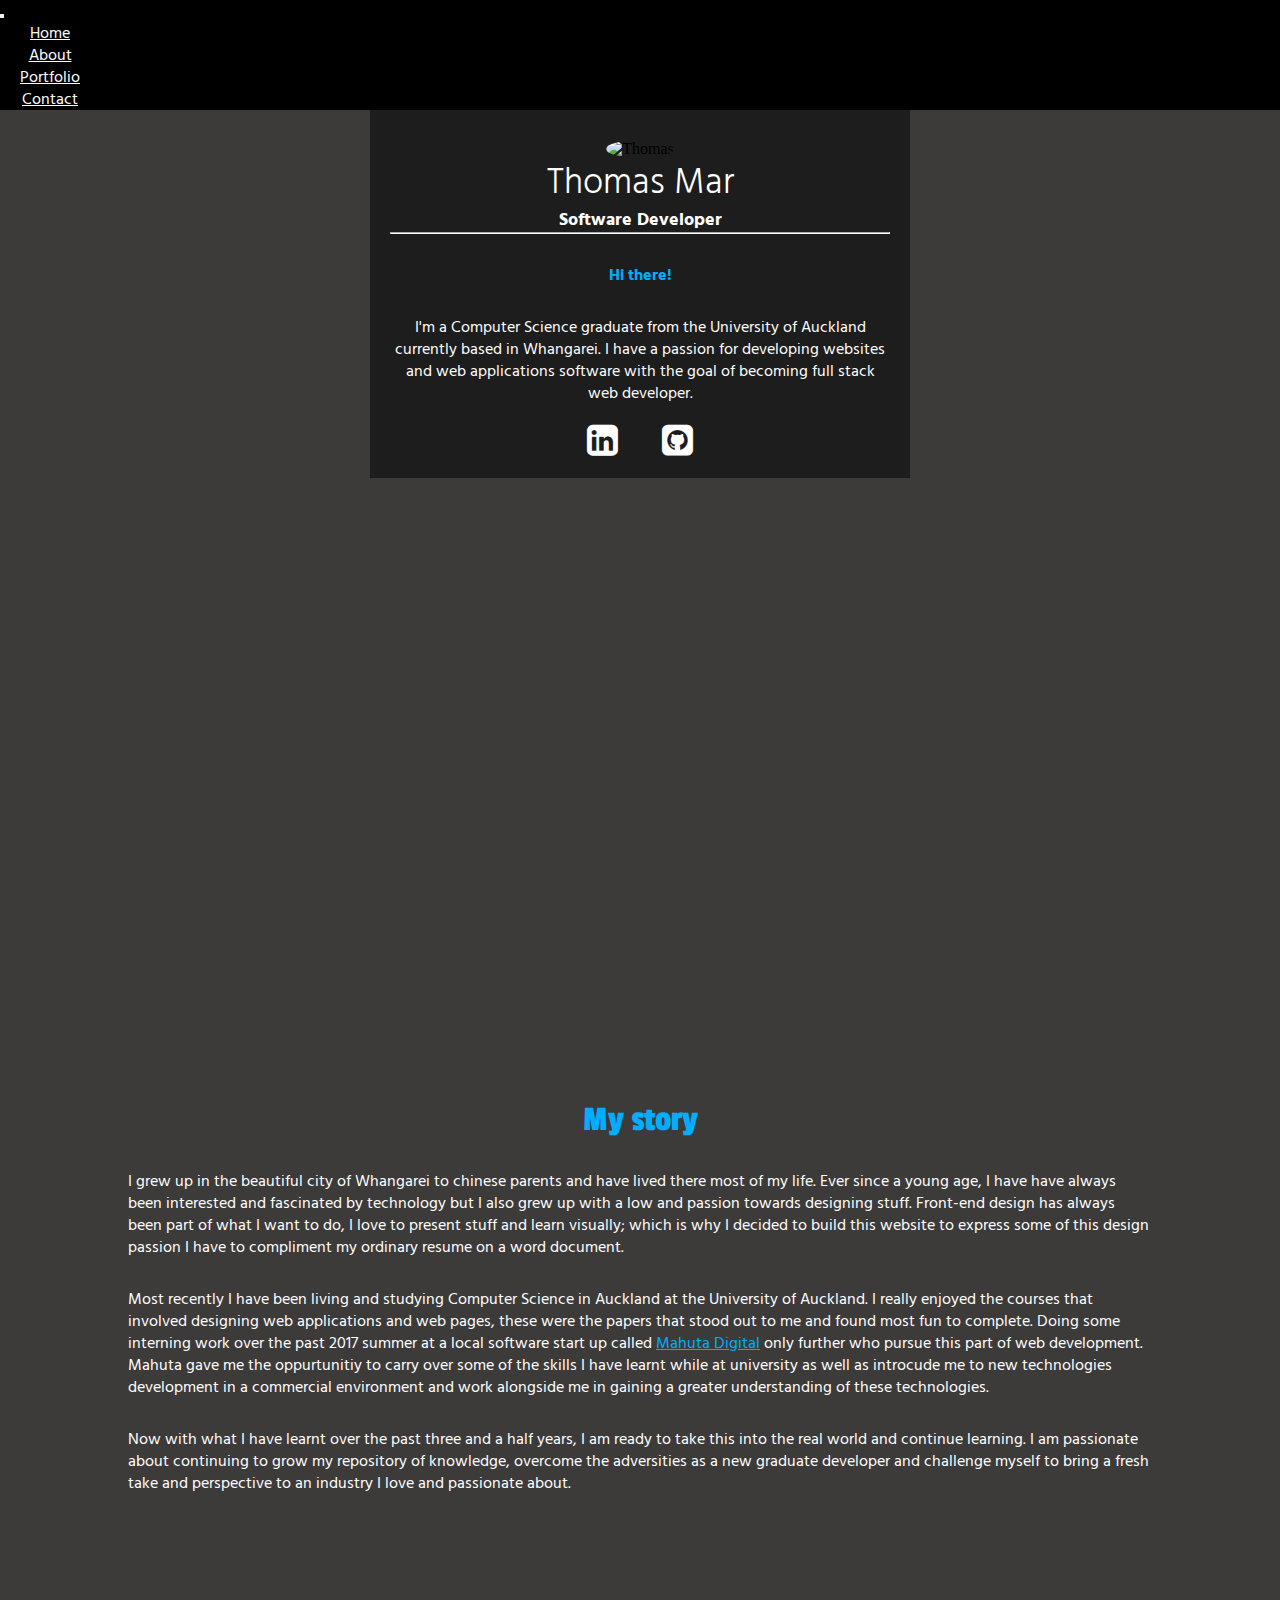
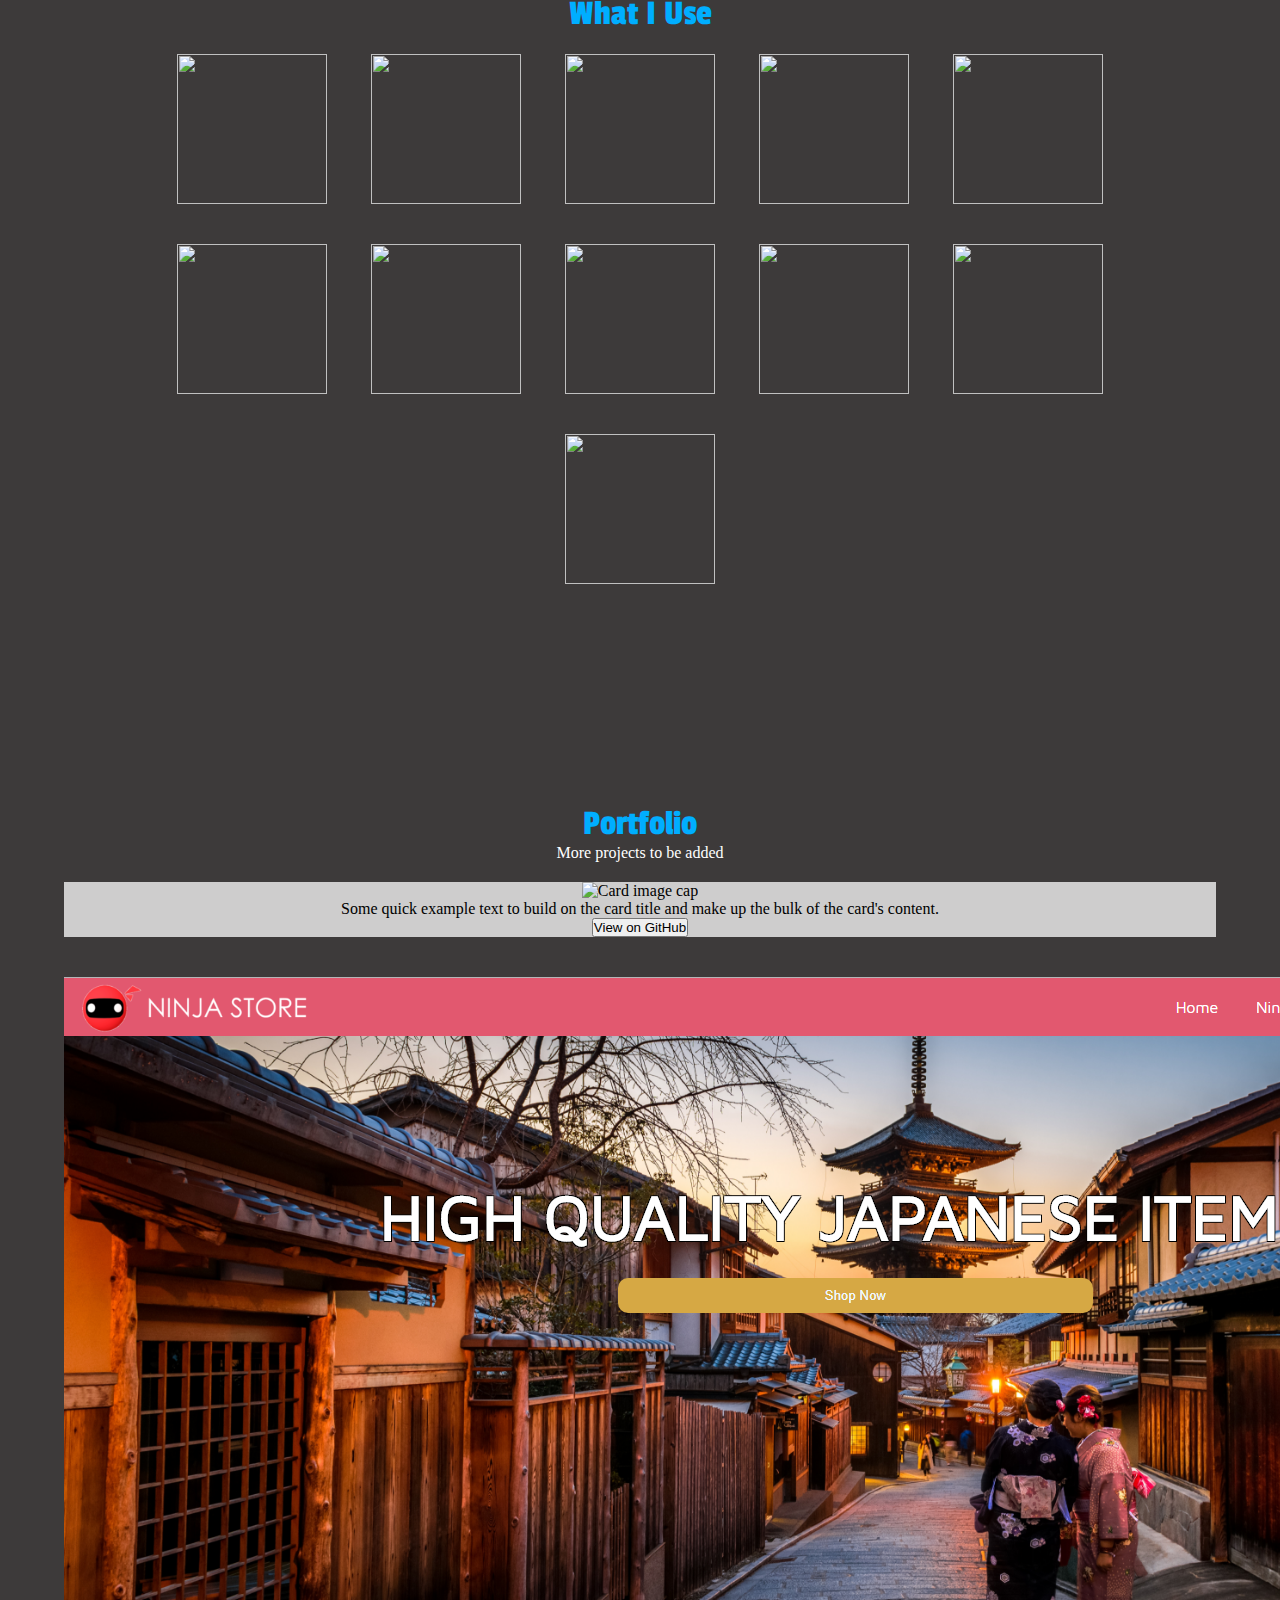
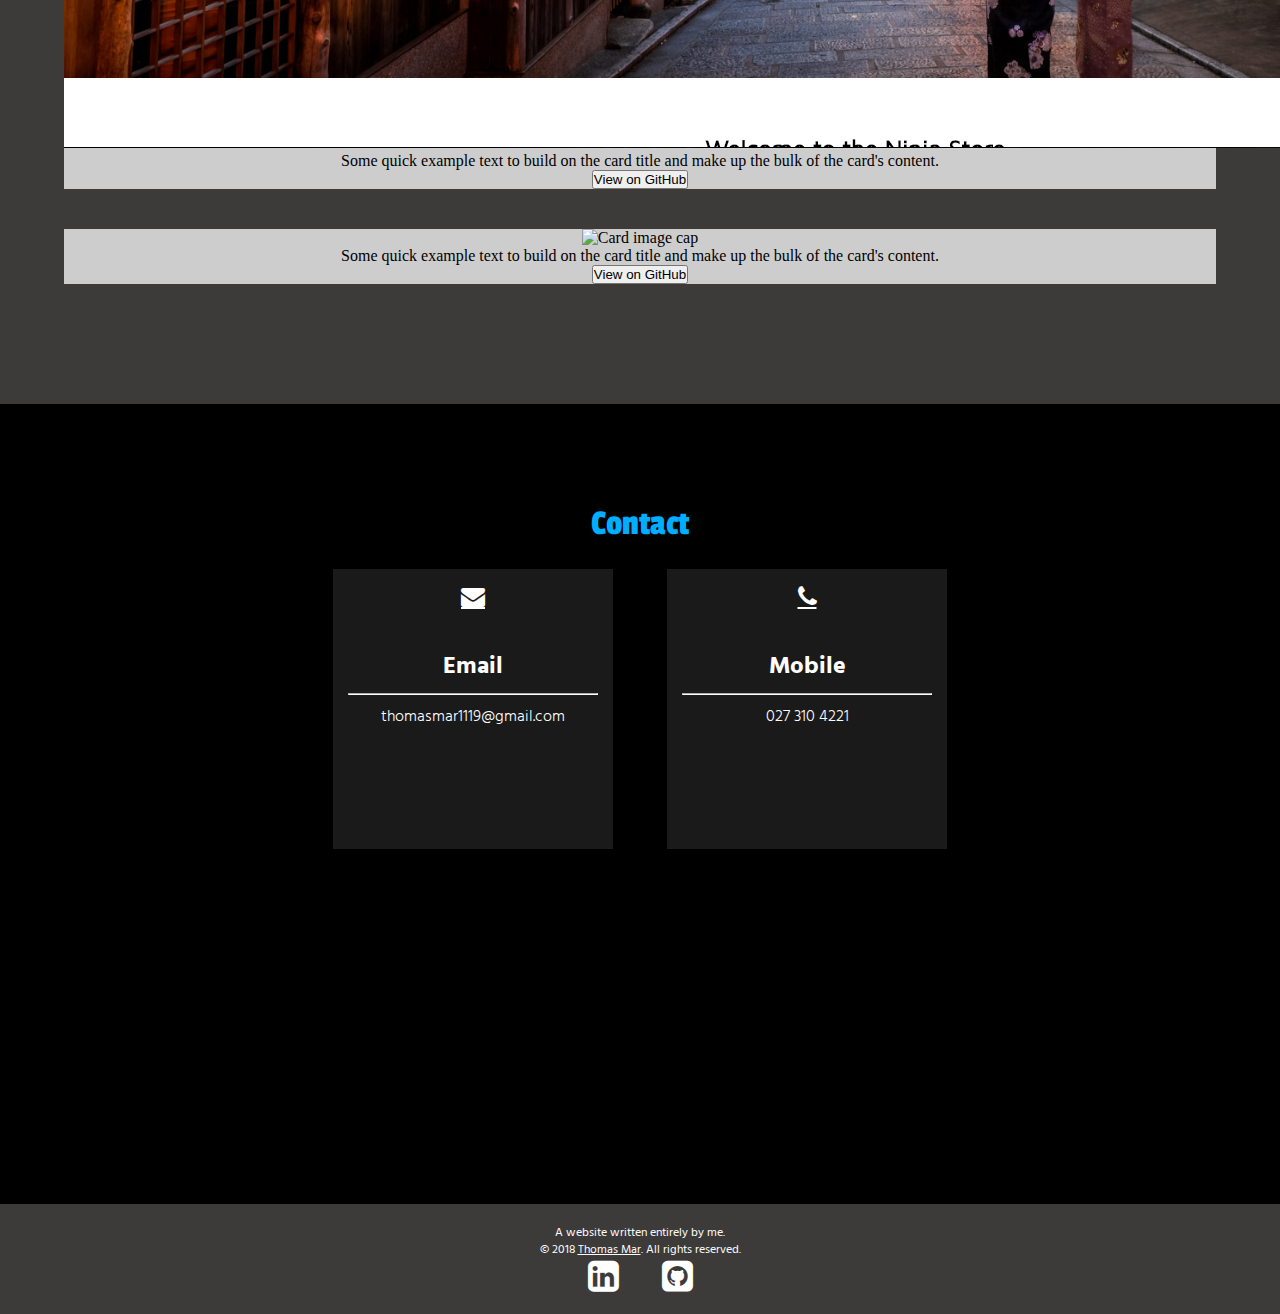
==== index.html @ 891dc51e "Update index.html" ====
<!DOCTYPE html>
<html lang="en">

<head>
    <meta charset="UTF-8">
    <meta name="viewport" content="width=device-width, initial-scale=1">
    <title>Thomas Mar</title>
    <link rel="stylesheet" href="https://stackpath.bootstrapcdn.com/bootstrap/4.1.0/css/bootstrap.min.css" integrity="sha384-9gVQ4dYFwwWSjIDZnLEWnxCjeSWFphJiwGPXr1jddIhOegiu1FwO5qRGvFXOdJZ4"
        crossorigin="anonymous">
    <script src="https://code.jquery.com/jquery-3.3.1.slim.min.js" integrity="sha384-q8i/X+965DzO0rT7abK41JStQIAqVgRVzpbzo5smXKp4YfRvH+8abtTE1Pi6jizo"
        crossorigin="anonymous"></script>
    <script src="https://cdnjs.cloudflare.com/ajax/libs/popper.js/1.14.0/umd/popper.min.js" integrity="sha384-cs/chFZiN24E4KMATLdqdvsezGxaGsi4hLGOzlXwp5UZB1LY//20VyM2taTB4QvJ"
        crossorigin="anonymous"></script>
    <script src="https://stackpath.bootstrapcdn.com/bootstrap/4.1.0/js/bootstrap.min.js" integrity="sha384-uefMccjFJAIv6A+rW+L4AHf99KvxDjWSu1z9VI8SKNVmz4sk7buKt/6v9KI65qnm"
        crossorigin="anonymous"></script>
    <link rel="stylesheet" type="text/css" href="css/master.css">

    <link href='https://fonts.googleapis.com/css?family=Hind Madurai' rel='stylesheet'>
    <link href='https://fonts.googleapis.com/css?family=Passion One' rel='stylesheet'>
    <link rel="stylesheet" href="https://cdnjs.cloudflare.com/ajax/libs/font-awesome/4.7.0/css/font-awesome.min.css">
    <script language="JavaScript" type="text/javascript" src="scripts/scripts.js"></script>
    <script src="https://ajax.googleapis.com/ajax/libs/jquery/3.3.1/jquery.min.js"></script>


</head>

<body>

    <nav class="navbar navbar-expand-md navbar-dark">
        <!-- Brand -->

        <!-- Toggler/collapsibe Button -->
        <button class="navbar-toggler" type="button" data-toggle="collapse" data-target="#collapsibleNavbar">
            <span class="navbar-toggler-icon"></span>
        </button>
        <!-- Navbar links -->
        <div class="collapse navbar-collapse" id="collapsibleNavbar">
            <ul class="navbar-nav mx-auto">
                <li class="nav-item">
                    <a onclick="scroll_to('intro')" class="nav-link" href="#">Home</a>
                </li>
                <li class="nav-item">
                    <a onclick="scroll_to('about')" class="nav-link" href="#">About</a>
                </li>
                <li class="nav-item">
                    <a onclick="scroll_to('portfolio')" class="nav-link" href="#">Portfolio</a>
                </li>
                <li class="nav-item">
                    <a onclick="scroll_to('contact')" class="nav-link" href="#">Contact</a>
                </li>
            </ul>
        </div>
    </nav>


    <main>


        <div class="section" id="intro">
            <div class="intro">
                <div class="card">
                    <img src="images/me.jpg" alt="Thomas">

                    <div class="card-body">
                        <h1>Thomas Mar</h1>
                        <h5>Software Developer</h5>
                        <hr>
                        <p style="color: rgb(0, 174, 255);"><b>Hi there!</b></p>
                        <p>
                            I'm a Computer Science graduate from the University of Auckland currently based in Whangarei. I have a passion for developing
                            websites and web applications software with the goal of becoming full stack web developer.
                        </p>
                        <br>
                        <a href="https://www.linkedin.com/in/thomas-mar1/" target="_blank" class="fa fa-linkedin-square" style="font-size:36px"></a>
                        <a href="https://github.com/ThomasMar1/" target="_blank" class="fa fa-github-square" style="font-size:36px"></a>

                    </div>
                </div>
            </div>
        </div>
        </div>


        <div class="section" id="about">
            <section>
                    <h2>My story</h2>
                    <div class="about">
                        <p>I grew up in the beautiful city of Whangarei to chinese parents and have lived there most of my life. Ever
                            since a young age, I have have always been interested and fascinated by technology but I also grew up
                            with a low and passion towards designing stuff. Front-end design has always been part of what I want
                            to do, I love to present stuff and learn visually; which is why I decided to build this website to express
                            some of this design passion I have to compliment my ordinary resume on a word document.
                        </p>
                        <p>
                            Most recently I have been living and studying Computer Science in Auckland at the University of Auckland. I really enjoyed
                            the courses that involved designing web applications and web pages, these were the papers that stood
                            out to me and found most fun to complete. Doing some interning work over the past 2017 summer at a local
                            software start up called
                            <a href="https://mahuta.io">Mahuta Digital</a>
                            only further who pursue this part of web development. Mahuta gave me the oppurtunitiy to carry over some of the skills I
                            have learnt while at university as well as introcude me to new technologies development in a commercial
                            environment and work alongside me in gaining a greater understanding of these technologies.
                        </p>
                        <p>
                            Now with what I have learnt over the past three and a half years, I am ready to take this into the real world and continue
                            learning. I am passionate about continuing to grow my repository of knowledge, overcome the adversities
                            as a new graduate developer and challenge myself to bring a fresh take and perspective to an industry
                            I love and passionate about.
        
                    </div>
            </section>
            <section id="whatIUse">
                    <h2>What I Use</h2>
                    <div class="about">
                        <img src="images/dotnet-logo.png">
                        <img src="images/sql-server.png">
                        <img src="images/angular.png">
                        <img src="images/html.png">
                        <img src="images/css.png">
                        <img src="images/js.png">
                        <img src="images/bootstrap.png">
                        <img src="images/java.png">
                        <img src="images/python.png">
                        <img src="images/vs.png">
                        <img src="images/my-sql.png">
        
                    </div>
        
                </div>
            </section>
            


        <div class="section" id="portfolio">
            <h2>Portfolio</h2>
            <div class="portfolio">
                <p style="color:white;">More projects to be added</p>
                <div class="card">
                    <img class="card-img-top" src="images/concept/concept-1.png" alt="Card image cap">
                    <div class="card-body">
                        <p class="card-text">Some quick example text to build on the card title and make up the bulk of the card's content.</p>
                        <button class="btn btn-primary">View on GitHub</button>

                    </div>
                </div>

                <div class="card">
                    <img class="card-img-top" src="images/concept/concept-2.png" alt="Card image cap">
                    <div class="card-body">
                        <p class="card-text">Some quick example text to build on the card title and make up the bulk of the card's content.</p>
                        <button class="btn btn-primary">View on GitHub</button>

                    </div>
                </div>
                <div class="card">
                    <img class="card-img-top" src="images/concept/concept-3.png" alt="Card image cap">
                    <div class="card-body">
                        <p class="card-text">Some quick example text to build on the card title and make up the bulk of the card's content.</p>
                        <button class="btn btn-primary">View on GitHub</button>
                    </div>
                </div>


            </div>
        </div>


        <div class="section" id="contact">
            <h2>Contact</h2>
            <div class="container">
                <div class="detail" onclick="sendEmail();">
                    <a href="#" class="fa fa-envelope" style="font-size:24px;"></a>
                    <h5>Email</h5>
                    <hr>
                    <p>thomasmar1119@gmail.com</p>
                </div>

                <div class="detail">
                    <a href="#" class="fa fa-phone" style="font-size:24px;"></a>
                    <h5>Mobile</h5>
                    <hr>
                    <p>027 310 4221</p>
                </div>
            </div>

        </div>
    </main>

    <footer class="footer">
        <p>A website written entirely by me. <br> &copy; 2018
            <u style="cursor: pointer;" onclick="scroll_to('intro')">Thomas Mar</u>. All rights reserved.</p>
            <a href="https://www.linkedin.com/in/thomas-mar1/" target="_blank" class="fa fa-linkedin-square" style="font-size:36px"></a>
            <a href="https://github.com/ThomasMar1/" target="_blank" class="fa fa-github-square" style="font-size:36px"></a>

    </footer>

</body>
---- css/master.css ----
* {
	margin: 0;
	padding: 0;
}

body{
    background: rgb(61, 58, 58);
}

/*NavBar*/
.navbar{
    font-family: 'Hind Madurai';
    position: fixed;
    width: 100%;
    z-index: 9999;
    background: black;
    
}

.navbar-nav > .nav-item > .nav-link{
    color: white;
    transition:.5s;

}

.navbar-nav > .nav-item > .nav-link:hover{
    color: rgb(0, 174, 255);
    transition:.5s;

}

.navbar-nav > li{
    width: 100px;
    text-align: center;
}



/*Sections*/

.section{
    width: 100%;
    padding-top: 100px;
    padding-bottom: 100px;
    
}

.section h2{
    text-align: center;
    font-family: 'Passion One';
    font-size: 36px;
    color: rgb(0, 174, 255);;
    font-weight: 100;
}



/*Intro Div*/

.intro .card{
    max-width: 500px;
    margin: 0 auto;
    text-align: center;
    background: rgba(0, 0, 0, 0.5);
    border: none;
    animation: fadein 1s;
    padding: 40px 20px 20px;

}
.intro .card img{
    width: 150px;
    height: 150px;
    border-radius: 50%;
    margin: 0 auto;
}

.intro .card-body{
    color: white;
}

.intro .card-body h1{
    font-family: 'Hind Madurai';
    font-size: 36px;
    color: white;
    font-weight: 100;
}

.intro .card-body h5{
    font-family: 'Hind Madurai';
    font-size: 18px;
    color: white;
}

hr{
    border-color: white;
}

.intro .card-body p{
    color: white;
    font-family: 'Hind Madurai';
    margin-top: 30px;
}


.intro .card-body .social{
    padding: 20px;
}

.about{
    width: 80%;
    text-align: center;
    margin: 0 auto;
}

.about p{
    color: white;
    font-family: 'Hind Madurai';
    margin-top: 30px;
    text-align: left;
}

.about img{
    height: 150px;
    width: 150px;
    padding: 20px;
}

.about a{
    color: rgb(0, 174, 255);

}

.portfolio{
    text-align:center;
}

.portfolio .card{
    width: 90%;
    display: inline-block;
    margin: 20px;
    background: rgb(255, 255, 255, 0.75);
}

.portfolio .card-image-top{
    height: 100%;

}

/*Font Awesome*/

.fa {
    padding-left: 20px;
    padding-right: 20px;
    color: white;
  }
  
  .fa:hover {
      opacity: 0.7;
      color: white;

  }


.container{
    text-align: center;
}

.detail{
    margin: 25px;
    padding: 15px;
    width: 250px;
    height: 250px;
    text-align: center;
    display: inline-block;
    color: white;
    font-weight: 100;
    background: rgb(255,255,255, 0.1);
}
.detail:hover{
    background: rgb(255, 255, 255, 0.3);
    cursor: pointer;
    transition:.5s;

}
.detail h5{

    font-family: 'Hind Madurai';
    font-size: 24px;
    margin-top: 40px;
    margin-bottom: 10px;
}

.detail p{
    font-family: 'Hind Madurai';
    font-size: 16px;
    margin-top: 10px;
    margin-bottom: 10px;
}




#intro{
    background-image: url("../images/background/whangarei-falls.jpg");
    background-repeat: no-repeat;
    background-position: center;
    background-size: cover;
    height: 800px;

}

#title{
    font-family: 'Antic';
    font-size: 36px;
}



#contact{
    background-image: url("../images/background/phone.jpg");
    background-repeat: no-repeat;
    background-position: center;
    background-size: cover;
    min-height: 600px;
    background-color: black;
}

.footer{
    color: white;
    font-family: "Hind Madurai";
    text-align: center;
    margin: 20px;
    font-size: 12px;
    padding-bottom: 0px;
}


#whatIUse{
    margin-top: 100px;
}


@keyframes fadein {
    from {
        opacity:0;
    }
    to {
        opacity:1;
    }
}
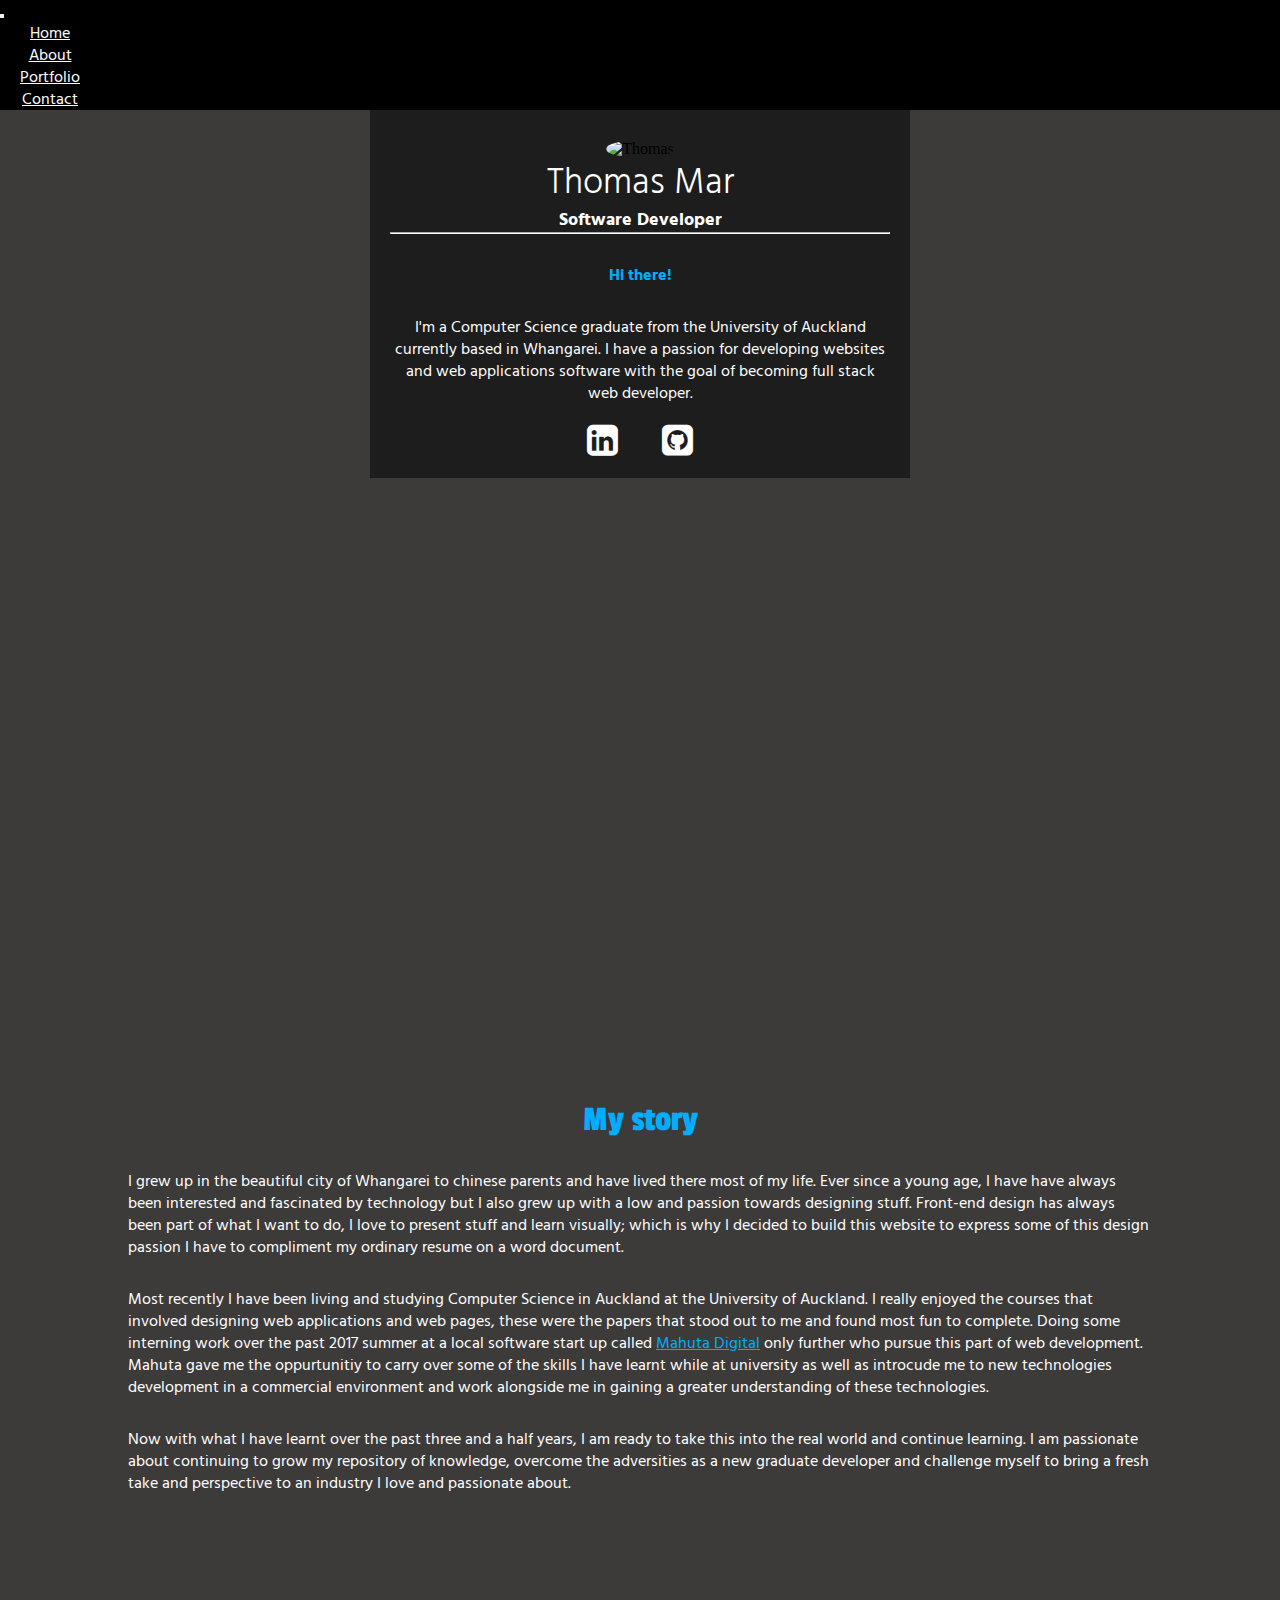
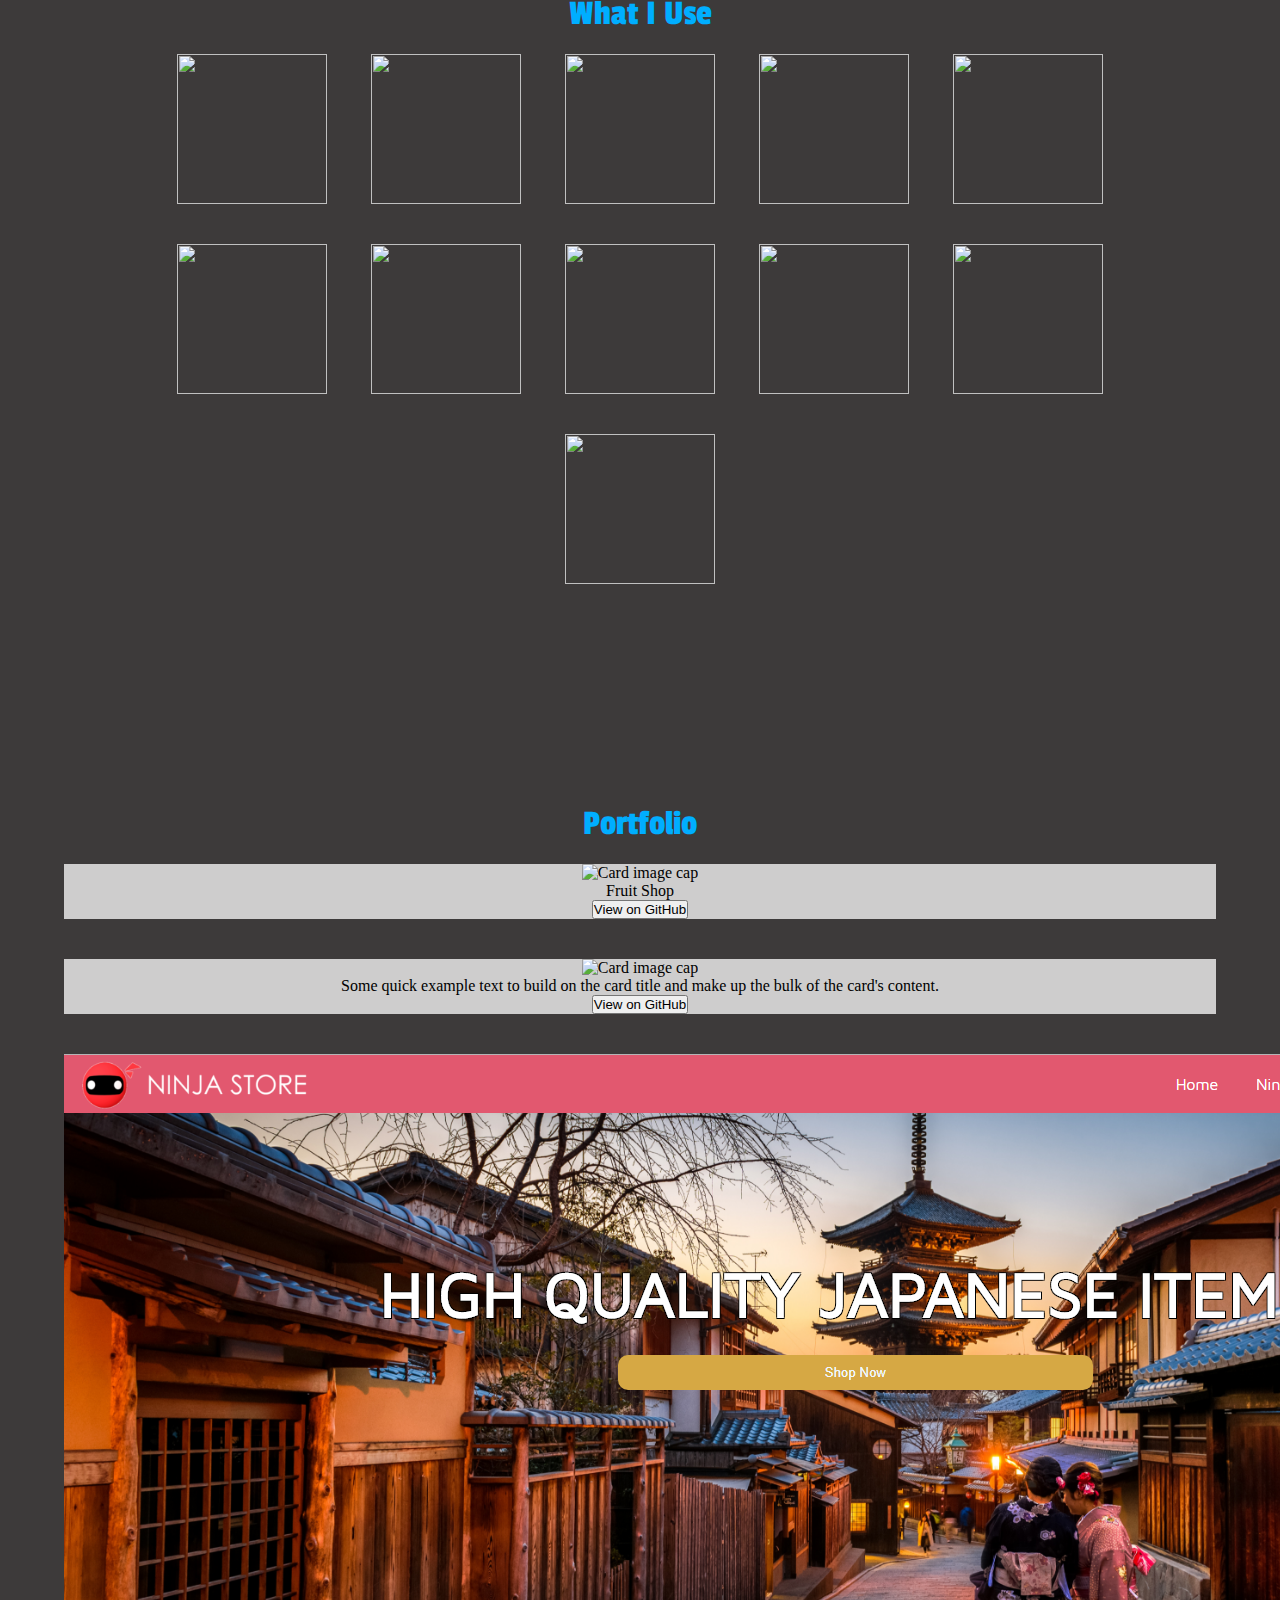
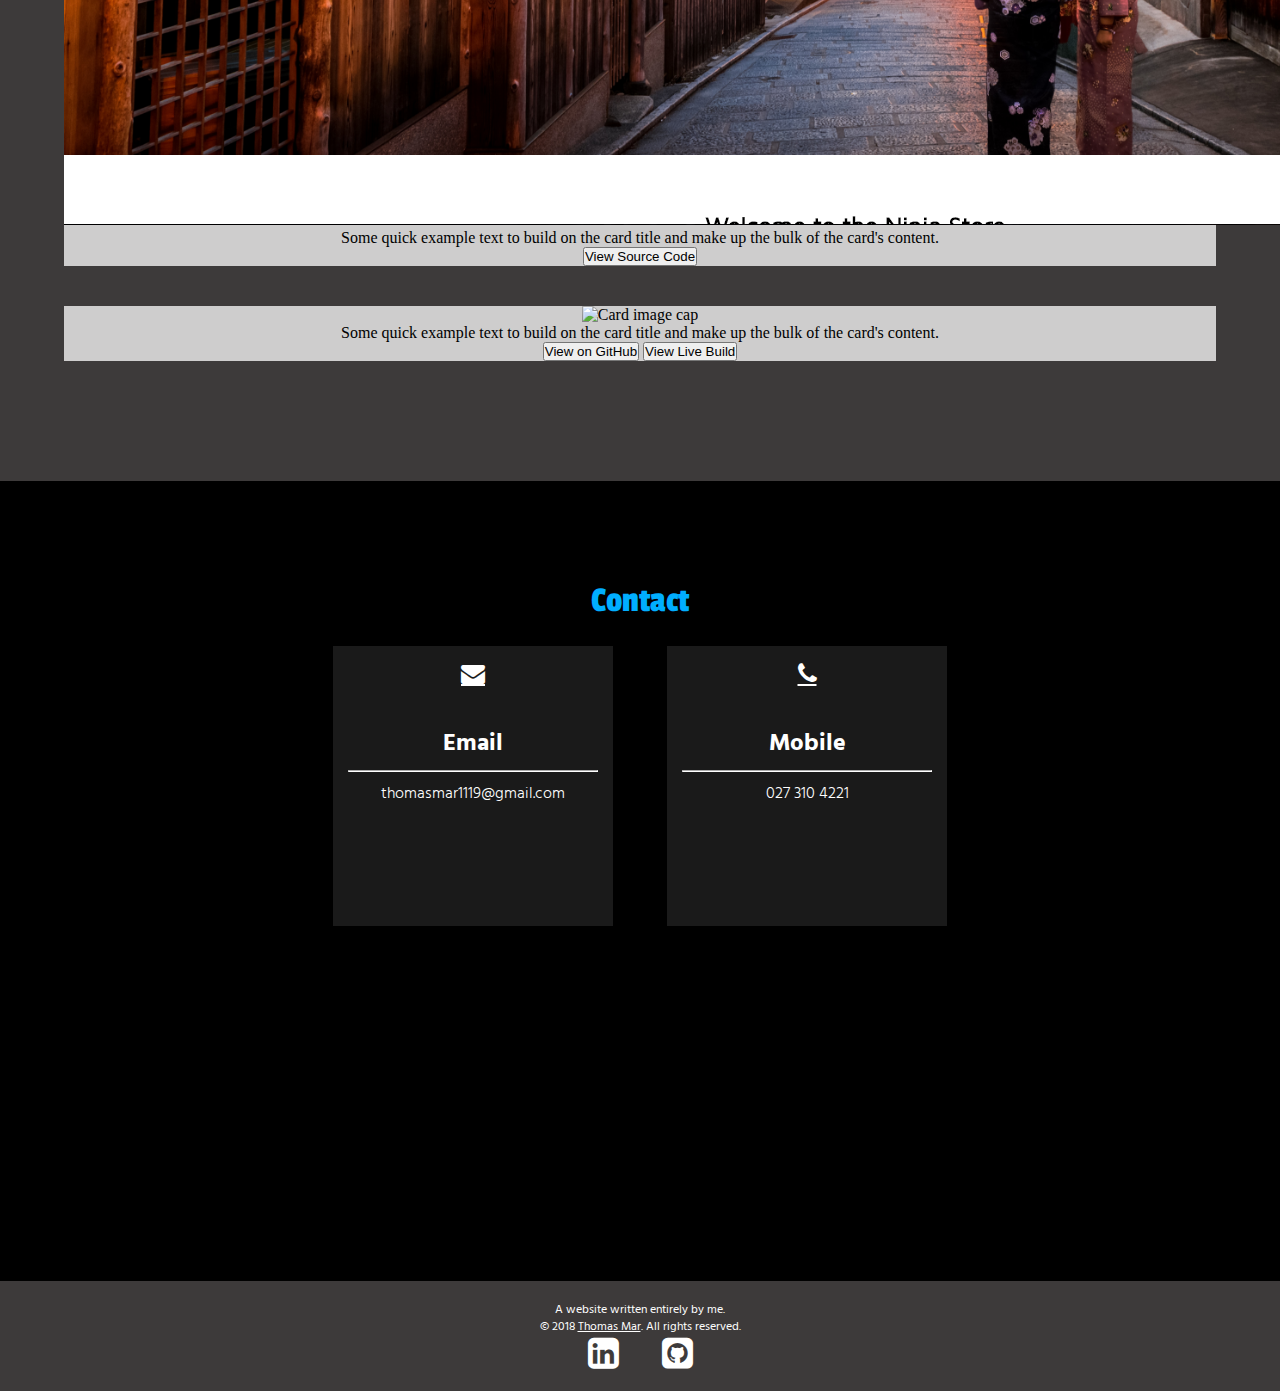
==== commit ceeb8bde: "Add files via upload" ====
--- a/index.html
+++ b/index.html
@@ -4,6 +4,7 @@
 <head>
     <meta charset="UTF-8">
     <meta name="viewport" content="width=device-width, initial-scale=1">
+
     <title>Thomas Mar</title>
     <link rel="stylesheet" href="https://stackpath.bootstrapcdn.com/bootstrap/4.1.0/css/bootstrap.min.css" integrity="sha384-9gVQ4dYFwwWSjIDZnLEWnxCjeSWFphJiwGPXr1jddIhOegiu1FwO5qRGvFXOdJZ4"
         crossorigin="anonymous">
@@ -65,7 +66,9 @@
                         <h1>Thomas Mar</h1>
                         <h5>Software Developer</h5>
                         <hr>
-                        <p style="color: rgb(0, 174, 255);"><b>Hi there!</b></p>
+                        <p style="color: rgb(0, 174, 255);">
+                            <b>Hi there!</b>
+                        </p>
                         <p>
                             I'm a Computer Science graduate from the University of Auckland currently based in Whangarei. I have a passion for developing
                             websites and web applications software with the goal of becoming full stack web developer.
@@ -83,58 +86,74 @@
 
         <div class="section" id="about">
             <section>
-                    <h2>My story</h2>
-                    <div class="about">
-                        <p>I grew up in the beautiful city of Whangarei to chinese parents and have lived there most of my life. Ever
-                            since a young age, I have have always been interested and fascinated by technology but I also grew up
-                            with a low and passion towards designing stuff. Front-end design has always been part of what I want
-                            to do, I love to present stuff and learn visually; which is why I decided to build this website to express
-                            some of this design passion I have to compliment my ordinary resume on a word document.
-                        </p>
-                        <p>
-                            Most recently I have been living and studying Computer Science in Auckland at the University of Auckland. I really enjoyed
-                            the courses that involved designing web applications and web pages, these were the papers that stood
-                            out to me and found most fun to complete. Doing some interning work over the past 2017 summer at a local
-                            software start up called
-                            <a href="https://mahuta.io">Mahuta Digital</a>
-                            only further who pursue this part of web development. Mahuta gave me the oppurtunitiy to carry over some of the skills I
-                            have learnt while at university as well as introcude me to new technologies development in a commercial
-                            environment and work alongside me in gaining a greater understanding of these technologies.
-                        </p>
-                        <p>
-                            Now with what I have learnt over the past three and a half years, I am ready to take this into the real world and continue
-                            learning. I am passionate about continuing to grow my repository of knowledge, overcome the adversities
-                            as a new graduate developer and challenge myself to bring a fresh take and perspective to an industry
-                            I love and passionate about.
-        
-                    </div>
+                <h2>My story</h2>
+                <div class="about">
+                    <p>I grew up in the beautiful city of Whangarei to chinese parents and have lived there most of my life.
+                        Ever since a young age, I have have always been interested and fascinated by technology but I also
+                        grew up with a low and passion towards designing stuff. Front-end design has always been part of
+                        what I want to do, I love to present stuff and learn visually; which is why I decided to build this
+                        website to express some of this design passion I have to compliment my ordinary resume on a word
+                        document.
+                    </p>
+                    <p>
+                        Most recently I have been living and studying Computer Science in Auckland at the University of Auckland. I really enjoyed
+                        the courses that involved designing web applications and web pages, these were the papers that stood
+                        out to me and found most fun to complete. Doing some interning work over the past 2017 summer at
+                        a local software start up called
+                        <a href="https://mahuta.io">Mahuta Digital</a>
+                        only further who pursue this part of web development. Mahuta gave me the oppurtunitiy to carry over some of the skills I
+                        have learnt while at university as well as introcude me to new technologies development in a commercial
+                        environment and work alongside me in gaining a greater understanding of these technologies.
+                    </p>
+                    <p>
+                        Now with what I have learnt over the past three and a half years, I am ready to take this into the real world and continue
+                        learning. I am passionate about continuing to grow my repository of knowledge, overcome the adversities
+                        as a new graduate developer and challenge myself to bring a fresh take and perspective to an industry
+                        I love and passionate about.
+
+                </div>
             </section>
             <section id="whatIUse">
-                    <h2>What I Use</h2>
-                    <div class="about">
-                        <img src="images/dotnet-logo.png">
-                        <img src="images/sql-server.png">
-                        <img src="images/angular.png">
-                        <img src="images/html.png">
-                        <img src="images/css.png">
-                        <img src="images/js.png">
-                        <img src="images/bootstrap.png">
-                        <img src="images/java.png">
-                        <img src="images/python.png">
-                        <img src="images/vs.png">
-                        <img src="images/my-sql.png">
-        
-                    </div>
-        
-                </div>
-            </section>
-            
+                <h2>What I Use</h2>
+                <div class="about">
+                    <img src="images/dotnet-logo.png">
+                    <img src="images/sql-server.png">
+                    <img src="images/angular.png">
+                    <img src="images/html.png">
+                    <img src="images/css.png">
+                    <img src="images/js.png">
+                    <img src="images/bootstrap.png">
+                    <img src="images/java.png">
+                    <img src="images/python.png">
+                    <img src="images/vs.png">
+                    <img src="images/my-sql.png">
+
+                </div>
+
+        </div>
+        </section>
+
 
 
         <div class="section" id="portfolio">
             <h2>Portfolio</h2>
             <div class="portfolio">
-                <p style="color:white;">More projects to be added</p>
+                <div class="card">
+                    <div class="slideshow">
+                        <div>
+                            <img class="card-img-top" src="images/concept/concept-4.png" alt="Card image cap">
+                        </div>
+                        <div>
+                            <img class="card-img-top" src="images/concept/concept-4-1.png" alt="Card image cap">
+                        </div>
+                    </div>
+
+                    <div class="card-body">
+                        <p class="card-text">Fruit Shop</p>
+                        <button class="btn btn-primary">View on GitHub</button>
+
+                    </div>
+                </div>
                 <div class="card">
                     <img class="card-img-top" src="images/concept/concept-1.png" alt="Card image cap">
                     <div class="card-body">
@@ -148,7 +167,7 @@
                     <img class="card-img-top" src="images/concept/concept-2.png" alt="Card image cap">
                     <div class="card-body">
                         <p class="card-text">Some quick example text to build on the card title and make up the bulk of the card's content.</p>
-                        <button class="btn btn-primary">View on GitHub</button>
+                        <button class="btn btn-primary">View Source Code</button>
 
                     </div>
                 </div>
@@ -156,12 +175,19 @@
                     <img class="card-img-top" src="images/concept/concept-3.png" alt="Card image cap">
                     <div class="card-body">
                         <p class="card-text">Some quick example text to build on the card title and make up the bulk of the card's content.</p>
-                        <button class="btn btn-primary">View on GitHub</button>
+                        <span>
+                            <button class="btn btn-primary">View on GitHub</button>
+                            <button class="btn btn-primary" onclick=" window.open('https://thomasmar1.github.io/LaBoutiqueCassee','_blank')">View Live Build</button>
+                        </span>
+
                     </div>
                 </div>
 
 
             </div>
+
+
+
         </div>
 
 
@@ -184,14 +210,32 @@
             </div>
 
         </div>
+
     </main>
 
     <footer class="footer">
-        <p>A website written entirely by me. <br> &copy; 2018
+        <p>A website written entirely by me.
+            <br> &copy; 2018
             <u style="cursor: pointer;" onclick="scroll_to('intro')">Thomas Mar</u>. All rights reserved.</p>
-            <a href="https://www.linkedin.com/in/thomas-mar1/" target="_blank" class="fa fa-linkedin-square" style="font-size:36px"></a>
-            <a href="https://github.com/ThomasMar1/" target="_blank" class="fa fa-github-square" style="font-size:36px"></a>
+        <a href="https://www.linkedin.com/in/thomas-mar1/" target="_blank" class="fa fa-linkedin-square" style="font-size:36px"></a>
+        <a href="https://github.com/ThomasMar1/" target="_blank" class="fa fa-github-square" style="font-size:36px"></a>
 
     </footer>
 
-</body>
+    <!-- JQuery Practice :) | So why not try it out. -->
+    <script>
+        $(document).ready(function () {
+            $(".slideshow > div:gt(0)").slideToggle();
+
+            setInterval(function () {
+                $('.slideshow > div:first')
+                    .slideToggle(1000)
+                    .next()
+                    .slideToggle(1000)
+                    .end()
+                    .appendTo('.slideshow');
+            }, 10000);
+        });
+    </script>
+
+</body>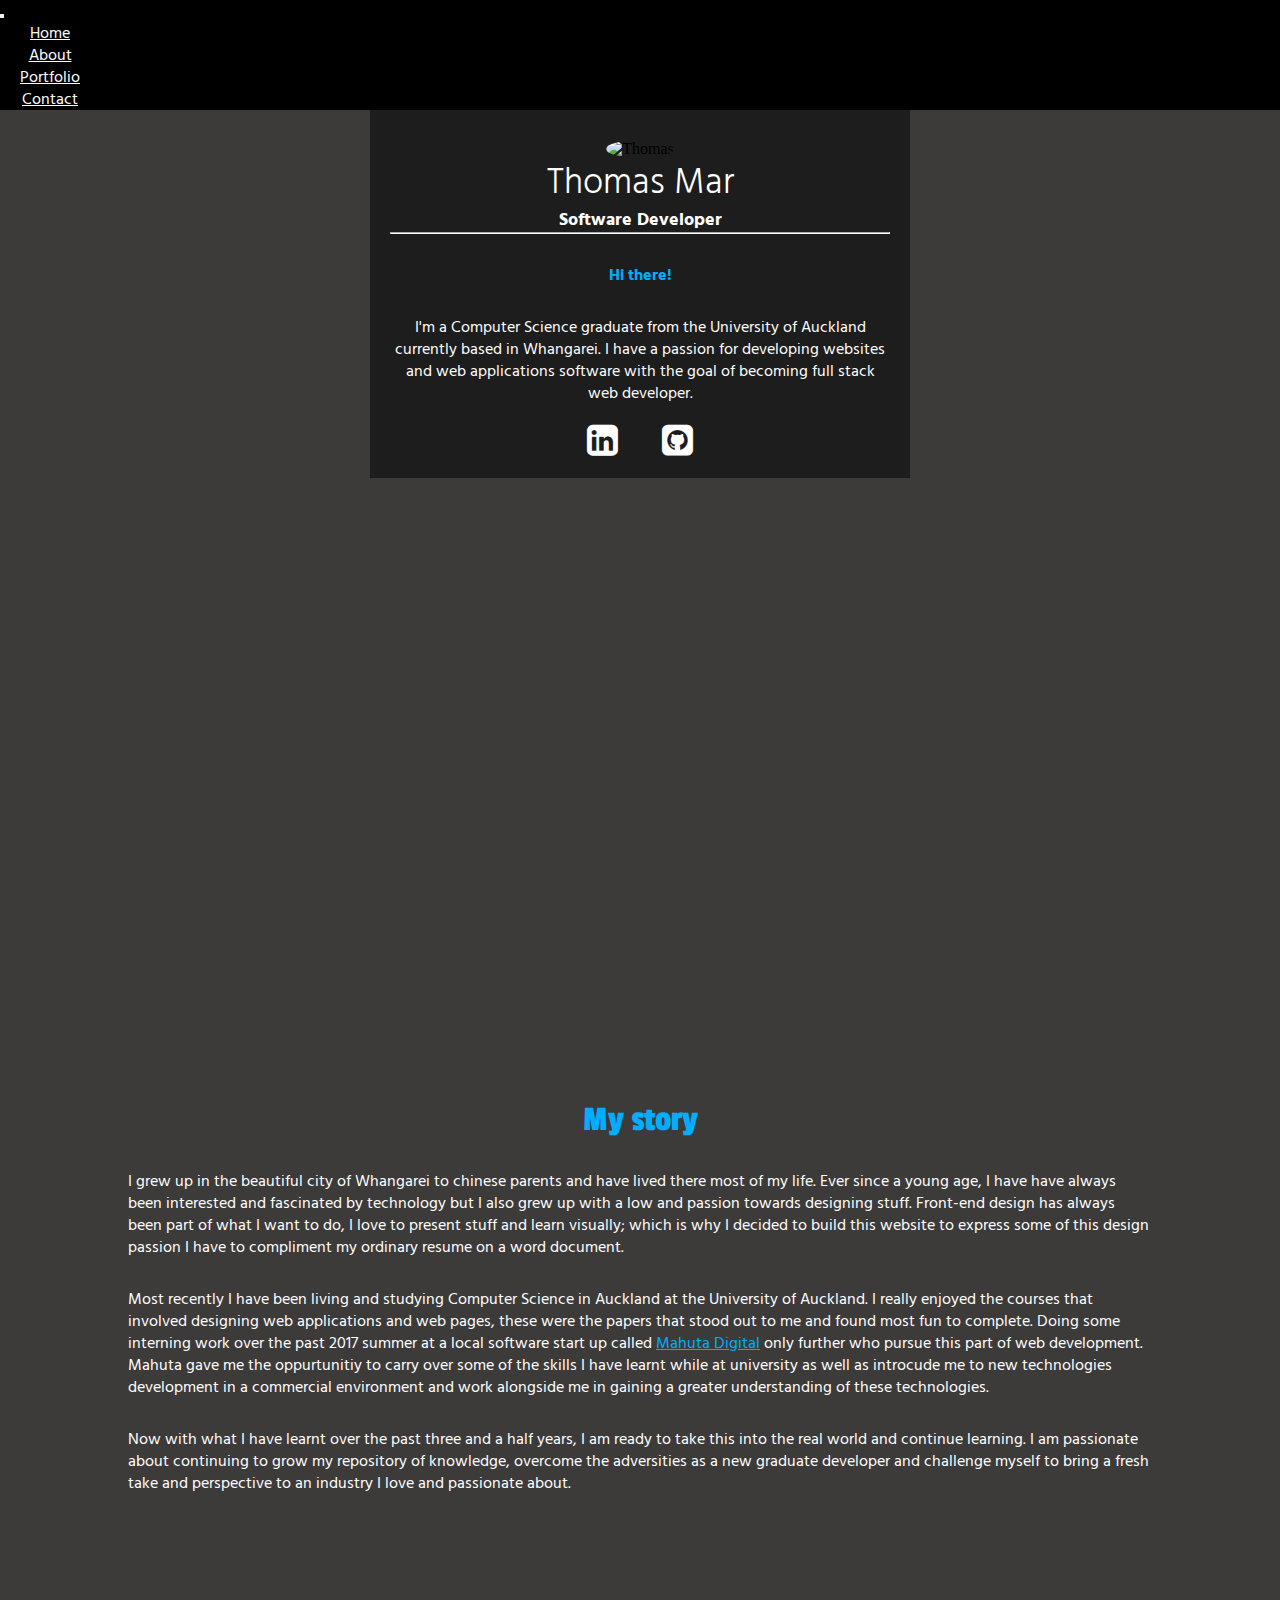
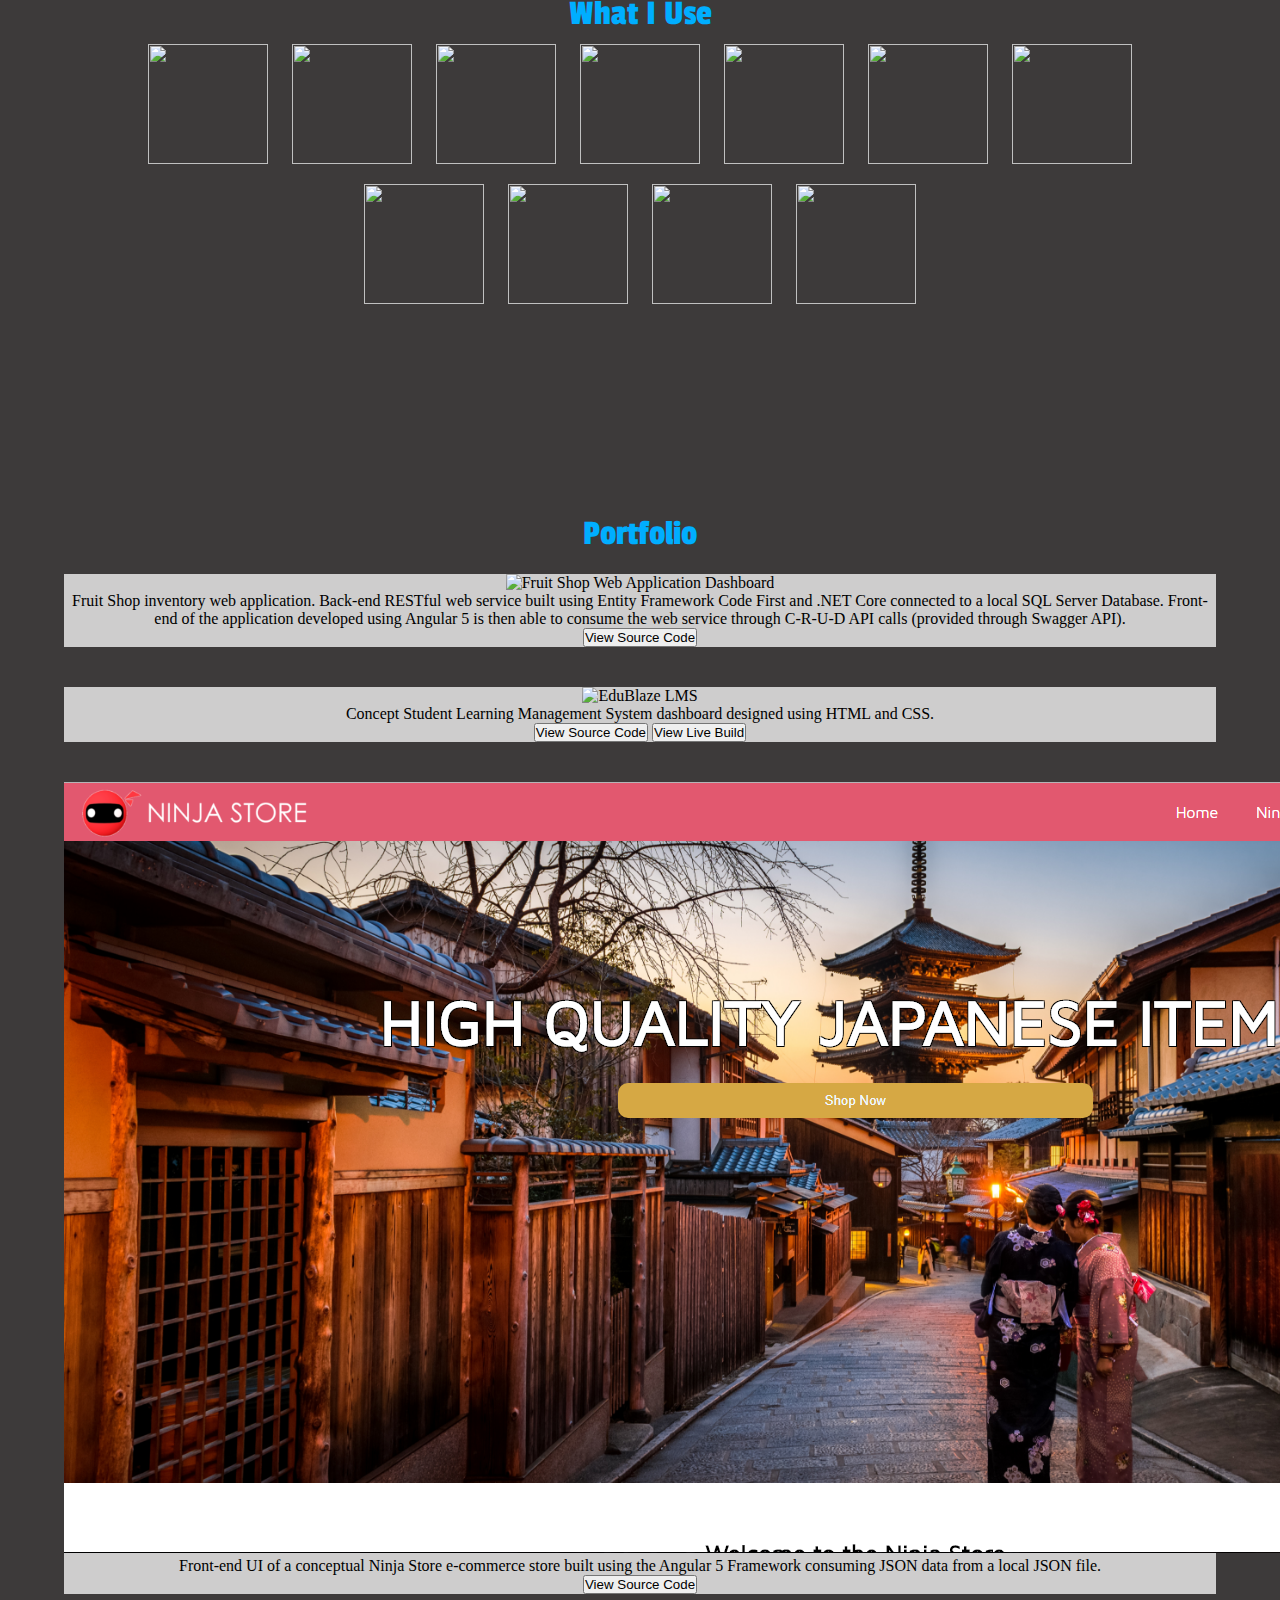
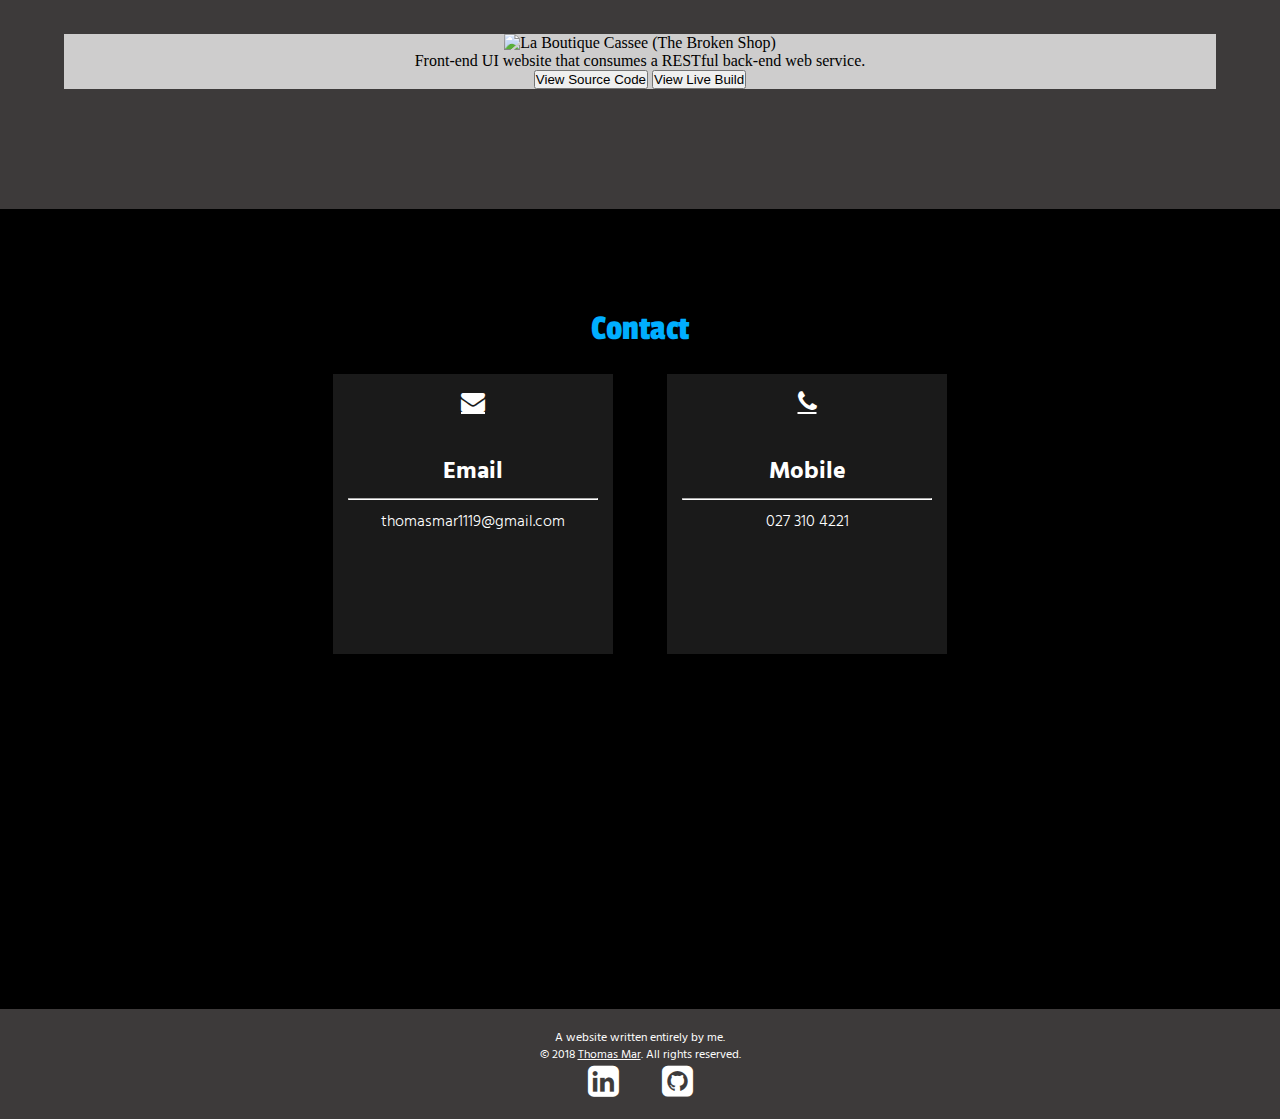
==== commit dfa2945d: "Update index.html" ====
--- a/index.html
+++ b/index.html
@@ -141,42 +141,46 @@
                 <div class="card">
                     <div class="slideshow">
                         <div>
-                            <img class="card-img-top" src="images/concept/concept-4.png" alt="Card image cap">
+                            <img class="card-img-top" src="images/concept/concept-4.png" alt="Fruit Shop Web Application Dashboard">
                         </div>
                         <div>
-                            <img class="card-img-top" src="images/concept/concept-4-1.png" alt="Card image cap">
+                            <img class="card-img-top" src="images/concept/concept-4-1.png" alt="Fruit Shop Web Application Login">
                         </div>
                     </div>
 
                     <div class="card-body">
-                        <p class="card-text">Fruit Shop</p>
-                        <button class="btn btn-primary">View on GitHub</button>
-
-                    </div>
-                </div>
-                <div class="card">
-                    <img class="card-img-top" src="images/concept/concept-1.png" alt="Card image cap">
-                    <div class="card-body">
-                        <p class="card-text">Some quick example text to build on the card title and make up the bulk of the card's content.</p>
-                        <button class="btn btn-primary">View on GitHub</button>
-
-                    </div>
-                </div>
-
-                <div class="card">
-                    <img class="card-img-top" src="images/concept/concept-2.png" alt="Card image cap">
-                    <div class="card-body">
-                        <p class="card-text">Some quick example text to build on the card title and make up the bulk of the card's content.</p>
-                        <button class="btn btn-primary">View Source Code</button>
-
-                    </div>
-                </div>
-                <div class="card">
-                    <img class="card-img-top" src="images/concept/concept-3.png" alt="Card image cap">
-                    <div class="card-body">
-                        <p class="card-text">Some quick example text to build on the card title and make up the bulk of the card's content.</p>
+                        <p class="card-text">Fruit Shop inventory web application. Back-end RESTful web service built using Entity Framework Code First and .NET Core connected to a local SQL Server Database. 
+                            Front-end of the application developed using Angular 5 is then able to consume the web service through C-R-U-D API calls (provided through Swagger API).</p>
+                            <button class="btn btn-primary" onclick=" window.open('https://github.com/ThomasMar1/fruitshop-updated','_blank')">View Source Code</button>
+
+                    </div>
+                </div>
+                <div class="card">
+                    <img class="card-img-top" src="images/concept/concept-1.png" alt="EduBlaze LMS">
+                    <div class="card-body">
+                        <p class="card-text">Concept Student Learning Management System dashboard designed using HTML and CSS.</p>
+                         <span>
+                            <button class="btn btn-primary" onclick=" window.open('https://github.com/ThomasMar1/Edublaze-LMS','_blank')">View Source Code</button>
+                            <button class="btn btn-primary" onclick=" window.open('https://thomasmar1.github.io/EduBlaze-LMS','_blank')">View Live Build</button>
+                        </span>
+
+                    </div>
+                </div>
+
+                <div class="card">
+                    <img class="card-img-top" src="images/concept/concept-2.png" alt="Ninja Store">
+                    <div class="card-body">
+                        <p class="card-text">Front-end UI of a conceptual Ninja Store e-commerce store built using the Angular 5 Framework consuming JSON data from a local JSON file.</p>
+                            <button class="btn btn-primary" onclick=" window.open('https://github.com/ThomasMar1/ninja-store','_blank')">View Source Code</button>
+
+                    </div>
+                </div>
+                <div class="card">
+                    <img class="card-img-top" src="images/concept/concept-3.png" alt="La Boutique Cassee (The Broken Shop)">
+                    <div class="card-body">
+                        <p class="card-text">Front-end UI website that consumes a RESTful back-end web service.</p>
                         <span>
-                            <button class="btn btn-primary">View on GitHub</button>
+                            <button class="btn btn-primary" onclick=" window.open('https://github.com/ThomasMar1/LaBoutiqueCassee','_blank')">View Source Code</button>
                             <button class="btn btn-primary" onclick=" window.open('https://thomasmar1.github.io/LaBoutiqueCassee','_blank')">View Live Build</button>
                         </span>
 
@@ -238,4 +242,4 @@
         });
     </script>
 
-</body>+</body>
--- a/css/master.css
+++ b/css/master.css
@@ -120,9 +120,9 @@
 }
 
 .about img{
-    height: 150px;
-    width: 150px;
-    padding: 20px;
+    height: 120px;
+    width: 120px;
+    padding: 10px;
 }
 
 .about a{
@@ -139,6 +139,10 @@
     display: inline-block;
     margin: 20px;
     background: rgb(255, 255, 255, 0.75);
+}
+
+.portfolio > card > div.slide{
+    position: absolute;
 }
 
 .portfolio .card-image-top{
@@ -250,4 +254,14 @@
 }
 
 
-
+.slideshow{
+    position:relative;
+    overflow: hidden;
+};
+.slideshow > div { 
+    position: absolute; 
+
+}
+
+
+
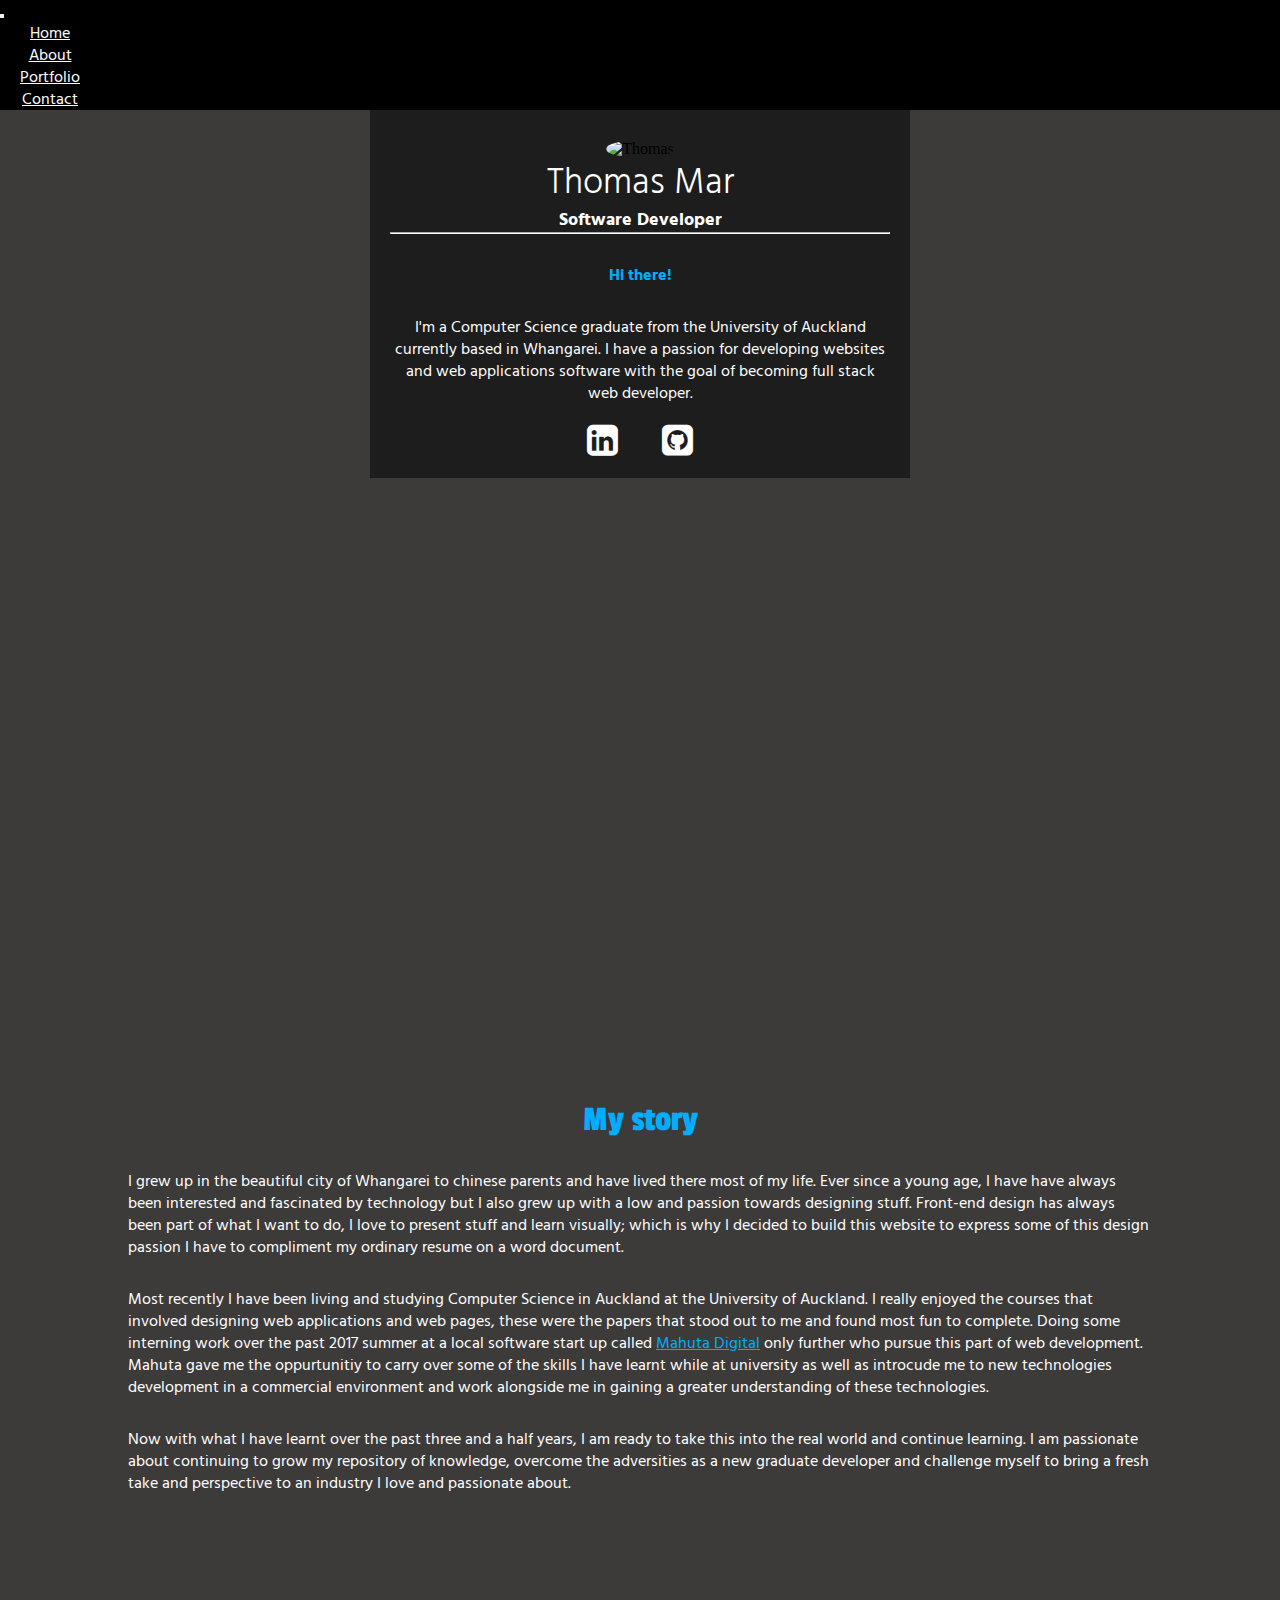
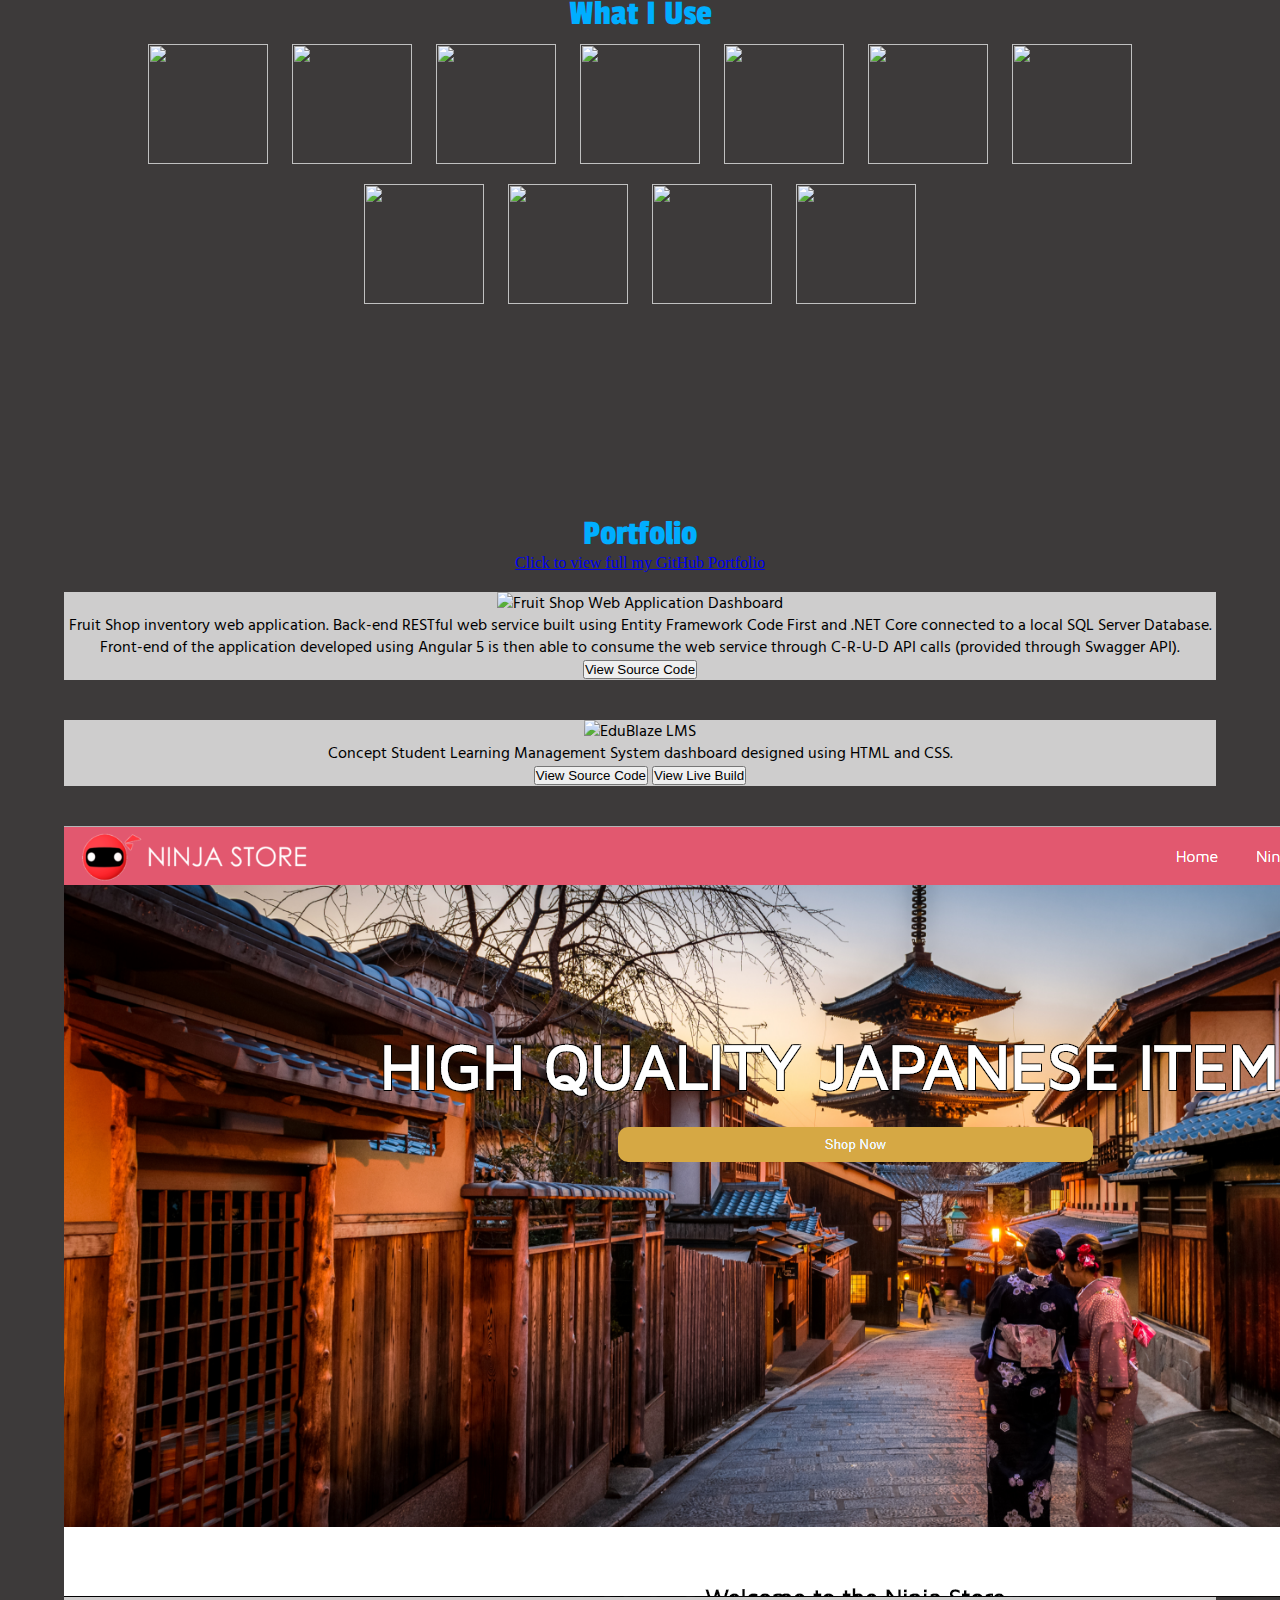
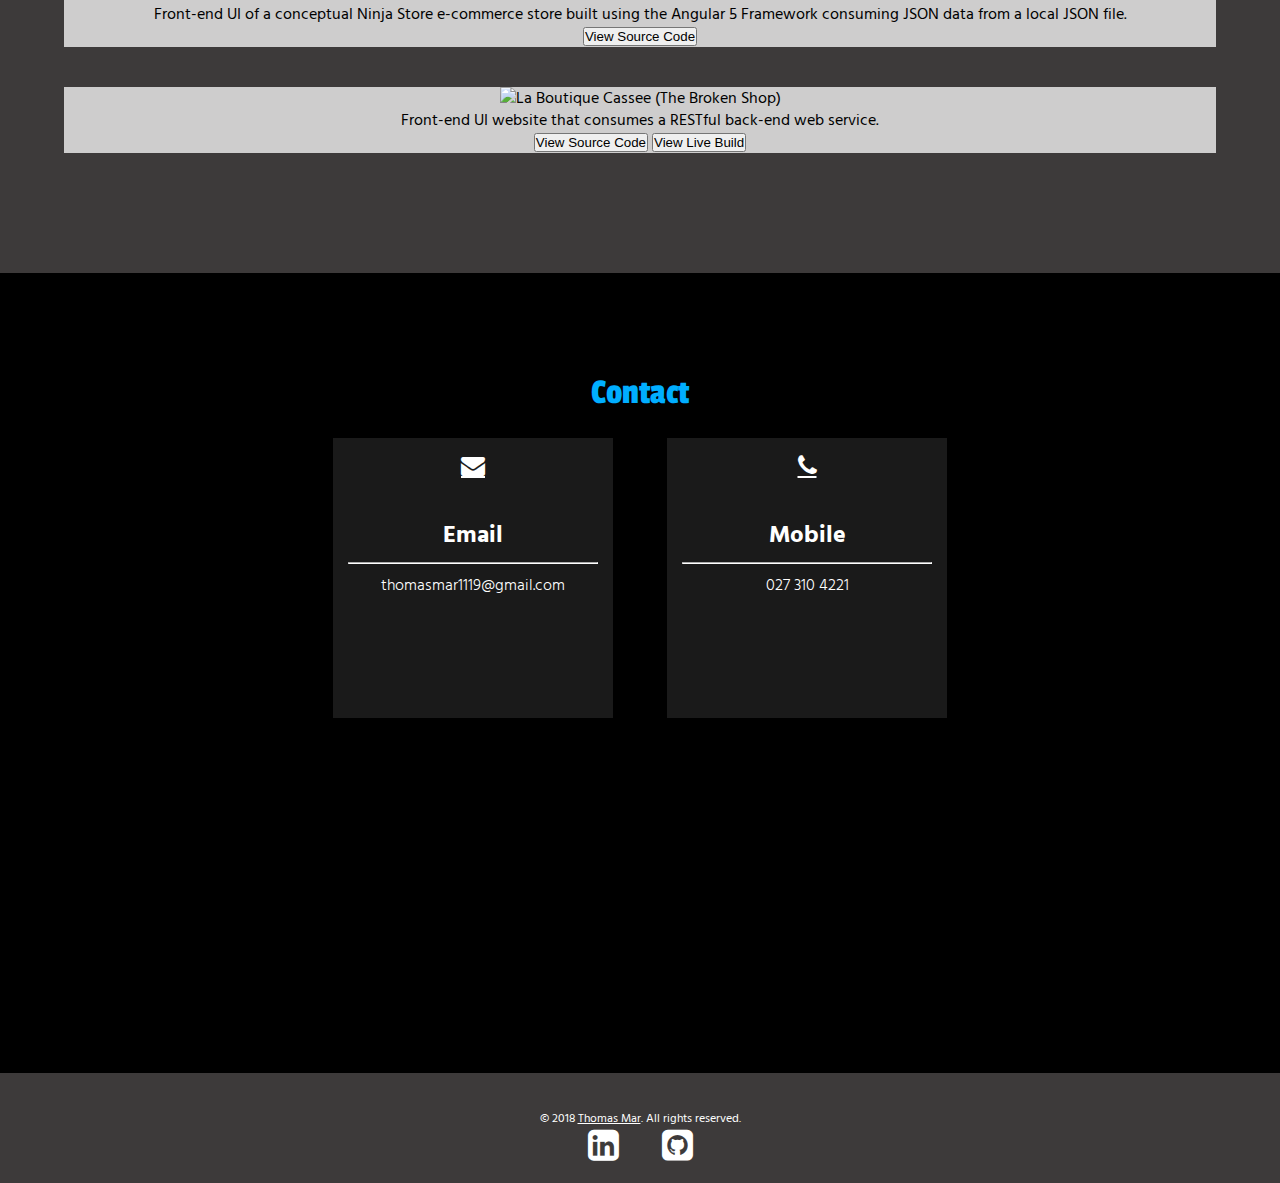
==== commit d415ff1a: "Update index.html" ====
--- a/index.html
+++ b/index.html
@@ -138,6 +138,7 @@
         <div class="section" id="portfolio">
             <h2>Portfolio</h2>
             <div class="portfolio">
+                <p>            <a href="https://github.com/ThomasMar1" >Click to view full my GitHub Portfolio</a></p>
                 <div class="card">
                     <div class="slideshow">
                         <div>
@@ -218,7 +219,7 @@
     </main>
 
     <footer class="footer">
-        <p>A website written entirely by me.
+        <p>
             <br> &copy; 2018
             <u style="cursor: pointer;" onclick="scroll_to('intro')">Thomas Mar</u>. All rights reserved.</p>
         <a href="https://www.linkedin.com/in/thomas-mar1/" target="_blank" class="fa fa-linkedin-square" style="font-size:36px"></a>
--- a/css/master.css
+++ b/css/master.css
@@ -139,6 +139,8 @@
     display: inline-block;
     margin: 20px;
     background: rgb(255, 255, 255, 0.75);
+    font-family: 'Hind Madurai';
+
 }
 
 .portfolio > card > div.slide{
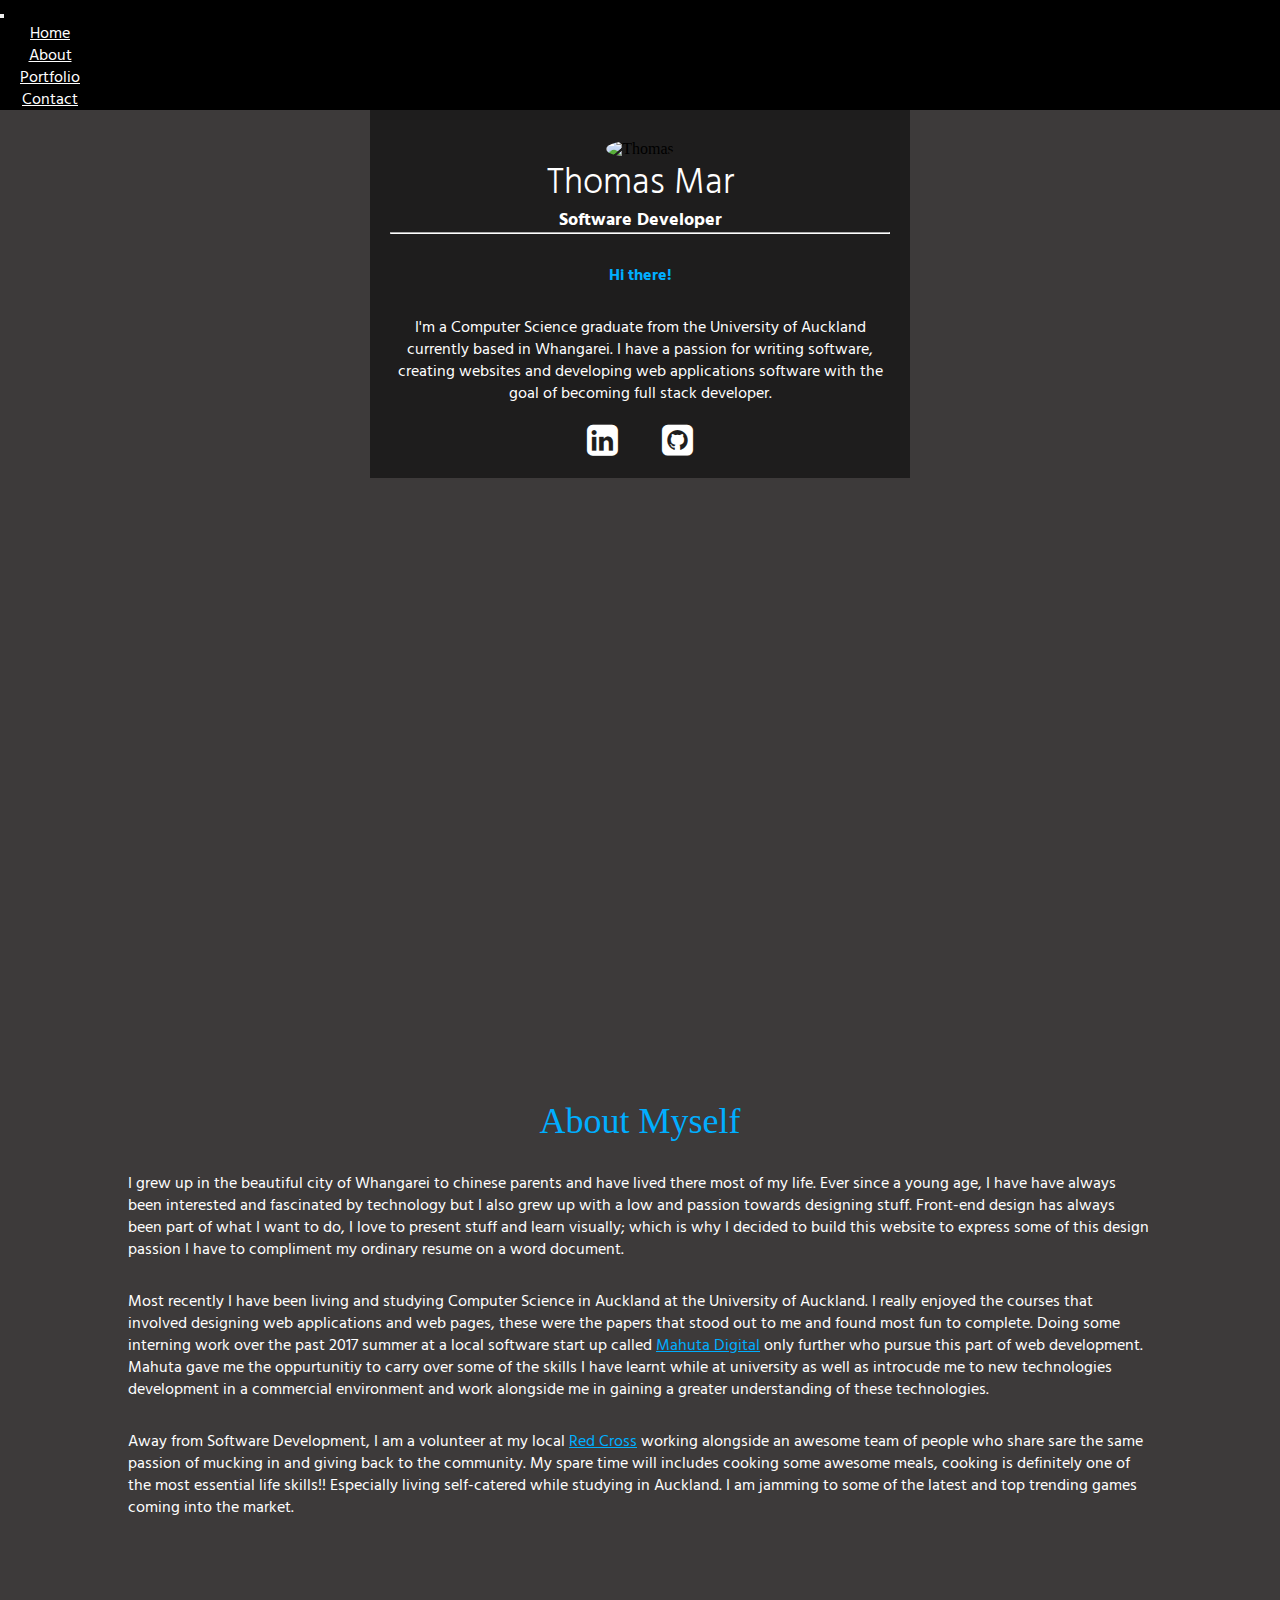
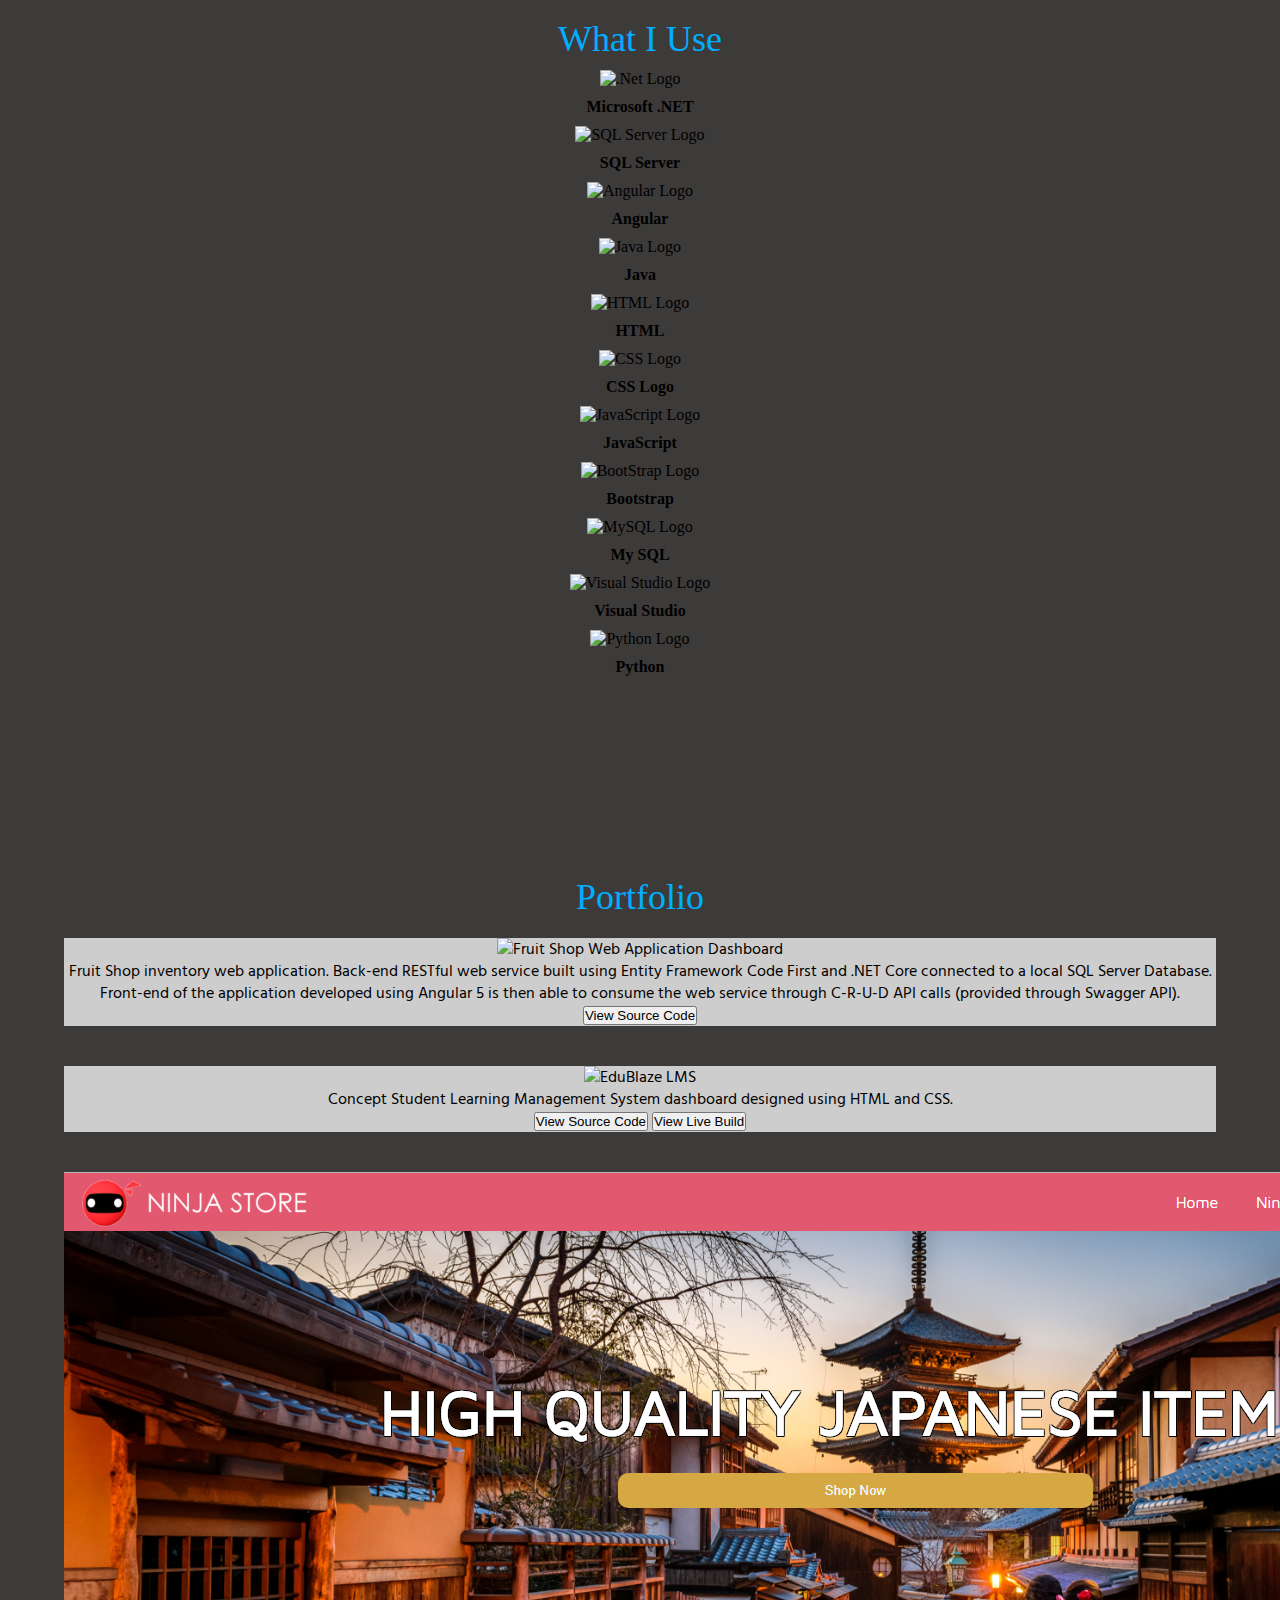
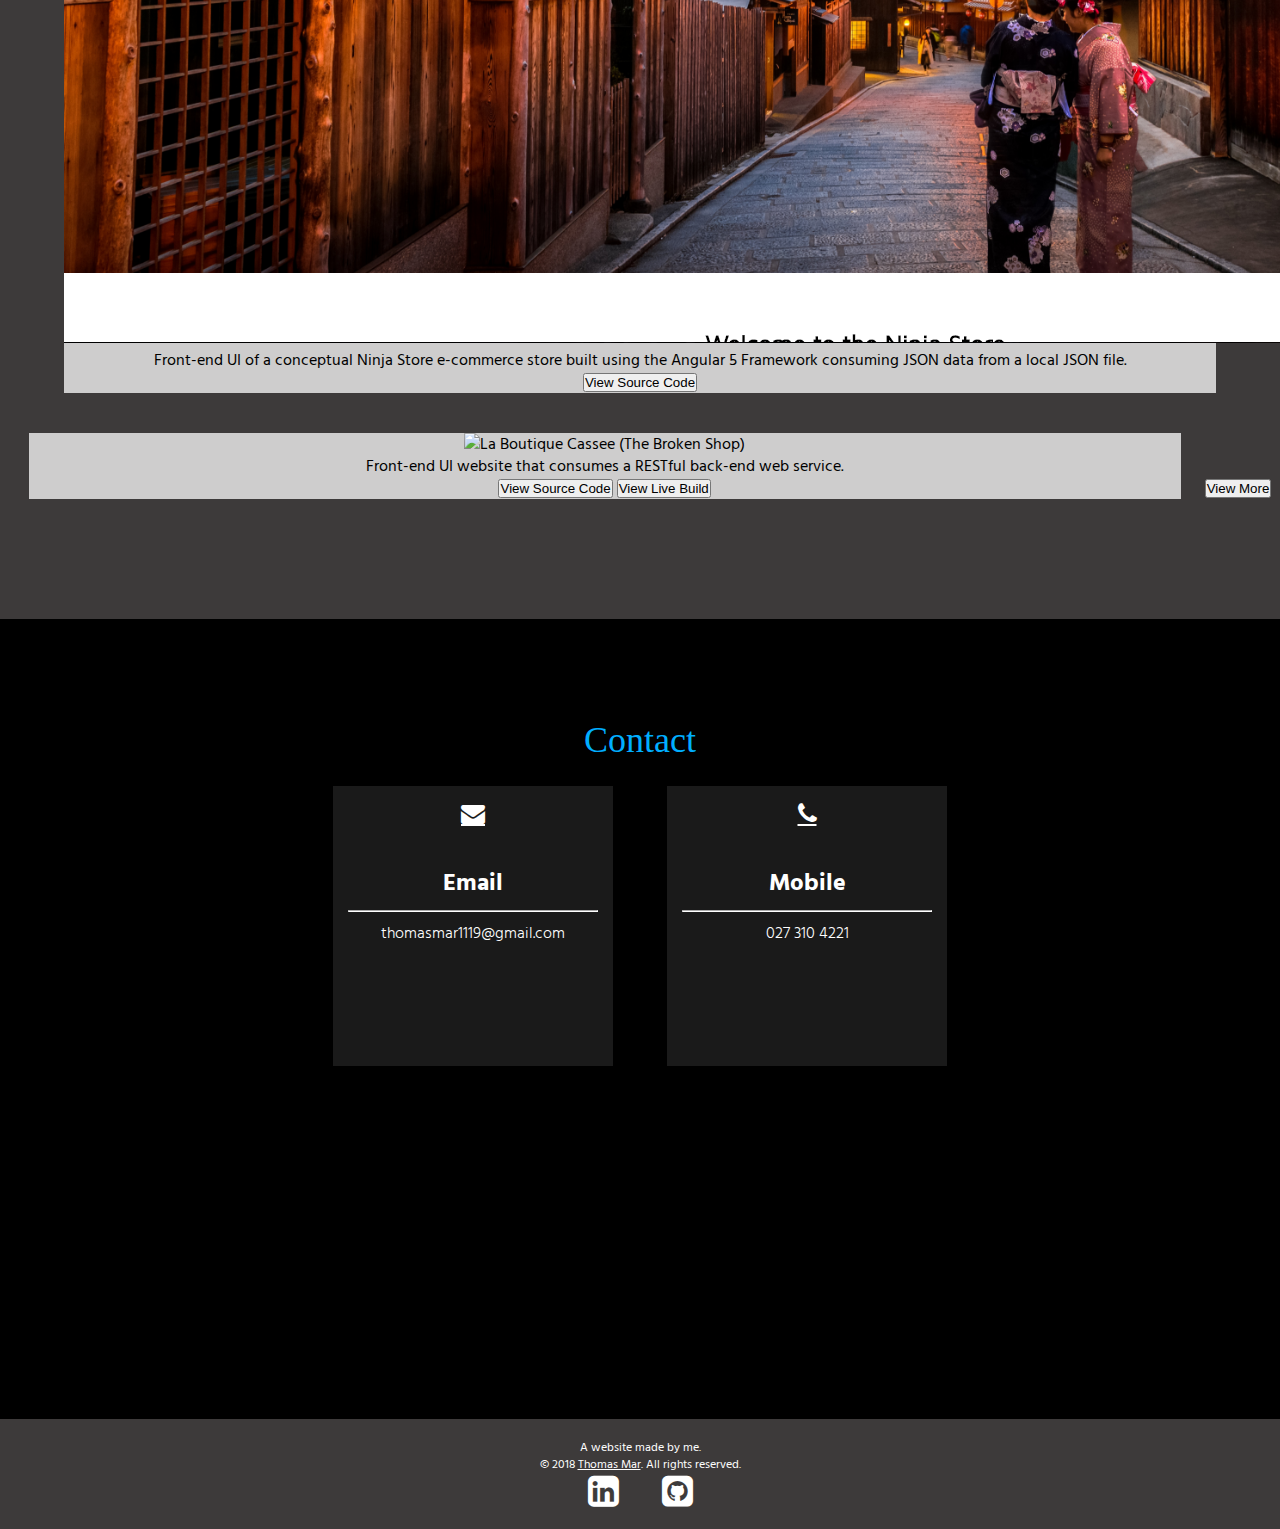
==== commit 56f45761: "Add files via upload" ====
--- a/index.html
+++ b/index.html
@@ -17,7 +17,7 @@
     <link rel="stylesheet" type="text/css" href="css/master.css">
 
     <link href='https://fonts.googleapis.com/css?family=Hind Madurai' rel='stylesheet'>
-    <link href='https://fonts.googleapis.com/css?family=Passion One' rel='stylesheet'>
+    <link href='https://fonts.googleapis.com/css?family=Montserrat:800' rel='stylesheet'>
     <link rel="stylesheet" href="https://cdnjs.cloudflare.com/ajax/libs/font-awesome/4.7.0/css/font-awesome.min.css">
     <script language="JavaScript" type="text/javascript" src="scripts/scripts.js"></script>
     <script src="https://ajax.googleapis.com/ajax/libs/jquery/3.3.1/jquery.min.js"></script>
@@ -70,8 +70,8 @@
                             <b>Hi there!</b>
                         </p>
                         <p>
-                            I'm a Computer Science graduate from the University of Auckland currently based in Whangarei. I have a passion for developing
-                            websites and web applications software with the goal of becoming full stack web developer.
+                            I'm a Computer Science graduate from the University of Auckland currently based in Whangarei. I have a passion for writing software, creating
+                            websites and developing web applications software with the goal of becoming full stack developer.
                         </p>
                         <br>
                         <a href="https://www.linkedin.com/in/thomas-mar1/" target="_blank" class="fa fa-linkedin-square" style="font-size:36px"></a>
@@ -86,7 +86,7 @@
 
         <div class="section" id="about">
             <section>
-                <h2>My story</h2>
+                <h2>About Myself</h2>
                 <div class="about">
                     <p>I grew up in the beautiful city of Whangarei to chinese parents and have lived there most of my life.
                         Ever since a young age, I have have always been interested and fascinated by technology but I also
@@ -106,27 +106,61 @@
                         environment and work alongside me in gaining a greater understanding of these technologies.
                     </p>
                     <p>
-                        Now with what I have learnt over the past three and a half years, I am ready to take this into the real world and continue
-                        learning. I am passionate about continuing to grow my repository of knowledge, overcome the adversities
-                        as a new graduate developer and challenge myself to bring a fresh take and perspective to an industry
-                        I love and passionate about.
+                        Away from Software Development, I am a volunteer at my local <a href="https://www.redcross.org.nz/">Red Cross</a> working alongside an awesome team of people who share
+                        sare the same passion of mucking in and giving back to the community. My spare time will includes cooking some awesome meals, 
+                        cooking is definitely one of the most essential life skills!! Especially living self-catered while studying in Auckland. I am
+                        jamming to some of the latest and top trending games coming into the market.
 
                 </div>
             </section>
             <section id="whatIUse">
                 <h2>What I Use</h2>
                 <div class="about">
-                    <img src="images/dotnet-logo.png">
-                    <img src="images/sql-server.png">
-                    <img src="images/angular.png">
-                    <img src="images/html.png">
-                    <img src="images/css.png">
-                    <img src="images/js.png">
-                    <img src="images/bootstrap.png">
-                    <img src="images/java.png">
-                    <img src="images/python.png">
-                    <img src="images/vs.png">
-                    <img src="images/my-sql.png">
+                    <div class="tech-card">
+                        <img src="images/dotnet-logo.png" alt=".Net Logo">
+                        <h4>Microsoft .NET</h4>
+                    </div>
+                    <div class="tech-card">
+                        <img src="images/sql-server.png" alt="SQL Server Logo">
+                        <h4>SQL Server</h4>
+                    </div>
+                    <div class="tech-card">
+                        <img src="images/angular.png" alt="Angular Logo">
+                        <h4>Angular</h4>
+                    </div>
+                    <div class="tech-card">
+                        <img src="images/java.png" alt="Java Logo">
+                        <h4>Java</h4>
+                    </div>
+                    <div class="tech-card">
+                        <img src="images/html.png" alt="HTML Logo">
+                        <h4>HTML</h4>
+                    </div>
+                    <div class="tech-card">
+                        <img src="images/css.png" alt="CSS Logo">
+                        <h4>CSS Logo</h4>
+                    </div>
+                    <div class="tech-card">
+                        <img src="images/js.png" alt="JavaScript Logo">
+                        <h4>JavaScript</h4>
+                    </div>
+                    <div class="tech-card">
+                        <img src="images/bootstrap.png" alt="BootStrap Logo">
+                        <h4>Bootstrap</h4>
+                    </div>
+                    <div class="tech-card">
+                        <img src="images/my-sql.png" alt="MySQL Logo">
+                        <h4>My SQL</h4>
+                    </div>
+                    <div class="tech-card">
+                        <img src="images/vs.png" alt="Visual Studio Logo">
+                        <h4>Visual Studio</h4>
+                    </div>
+                    <div class="tech-card">
+                        <img src="images/python.png" alt="Python Logo">
+                        <h4>Python</h4>
+                    </div>
+
 
                 </div>
 
@@ -137,8 +171,9 @@
 
         <div class="section" id="portfolio">
             <h2>Portfolio</h2>
+
             <div class="portfolio">
-                <p>            <a href="https://github.com/ThomasMar1" >Click to view full my GitHub Portfolio</a></p>
+
                 <div class="card">
                     <div class="slideshow">
                         <div>
@@ -150,9 +185,11 @@
                     </div>
 
                     <div class="card-body">
-                        <p class="card-text">Fruit Shop inventory web application. Back-end RESTful web service built using Entity Framework Code First and .NET Core connected to a local SQL Server Database. 
-                            Front-end of the application developed using Angular 5 is then able to consume the web service through C-R-U-D API calls (provided through Swagger API).</p>
-                            <button class="btn btn-primary" onclick=" window.open('https://github.com/ThomasMar1/fruitshop-updated','_blank')">View Source Code</button>
+                        <p class="card-text">Fruit Shop inventory web application. Back-end RESTful web service built using Entity Framework Code
+                            First and .NET Core connected to a local SQL Server Database. Front-end of the application developed
+                            using Angular 5 is then able to consume the web service through C-R-U-D API calls (provided through
+                            Swagger API).</p>
+                        <button class="btn btn-primary m-1" onclick=" window.open('https://github.com/ThomasMar1/fruitshop-updated','_blank')">View Source Code</button>
 
                     </div>
                 </div>
@@ -160,9 +197,9 @@
                     <img class="card-img-top" src="images/concept/concept-1.png" alt="EduBlaze LMS">
                     <div class="card-body">
                         <p class="card-text">Concept Student Learning Management System dashboard designed using HTML and CSS.</p>
-                         <span>
-                            <button class="btn btn-primary" onclick=" window.open('https://github.com/ThomasMar1/Edublaze-LMS','_blank')">View Source Code</button>
-                            <button class="btn btn-primary" onclick=" window.open('https://thomasmar1.github.io/EduBlaze-LMS','_blank')">View Live Build</button>
+                        <span>
+                            <button class="btn btn-primary m-1" onclick=" window.open('https://github.com/ThomasMar1/Edublaze-LMS','_blank')">View Source Code</button>
+                            <button class="btn btn-primary m-1" onclick=" window.open('https://thomasmar1.github.io/EduBlaze-LMS','_blank')">View Live Build</button>
                         </span>
 
                     </div>
@@ -171,8 +208,9 @@
                 <div class="card">
                     <img class="card-img-top" src="images/concept/concept-2.png" alt="Ninja Store">
                     <div class="card-body">
-                        <p class="card-text">Front-end UI of a conceptual Ninja Store e-commerce store built using the Angular 5 Framework consuming JSON data from a local JSON file.</p>
-                            <button class="btn btn-primary" onclick=" window.open('https://github.com/ThomasMar1/ninja-store','_blank')">View Source Code</button>
+                        <p class="card-text">Front-end UI of a conceptual Ninja Store e-commerce store built using the Angular 5 Framework consuming
+                            JSON data from a local JSON file.</p>
+                        <button class="btn btn-primary m-1" onclick=" window.open('https://github.com/ThomasMar1/ninja-store','_blank')">View Source Code</button>
 
                     </div>
                 </div>
@@ -181,12 +219,15 @@
                     <div class="card-body">
                         <p class="card-text">Front-end UI website that consumes a RESTful back-end web service.</p>
                         <span>
-                            <button class="btn btn-primary" onclick=" window.open('https://github.com/ThomasMar1/LaBoutiqueCassee','_blank')">View Source Code</button>
-                            <button class="btn btn-primary" onclick=" window.open('https://thomasmar1.github.io/LaBoutiqueCassee','_blank')">View Live Build</button>
+                            <button class="btn btn-primary m-1" onclick=" window.open('https://github.com/ThomasMar1/LaBoutiqueCassee','_blank')">View Source Code</button>
+                            <button class="btn btn-primary m-1" onclick=" window.open('https://thomasmar1.github.io/LaBoutiqueCassee','_blank')">View Live Build</button>
                         </span>
 
                     </div>
                 </div>
+
+                <button class="colour-btn" onclick=" window.open('https://github.com/ThomasMar1/','_blank')">View More</button>
+
 
 
             </div>
@@ -219,7 +260,7 @@
     </main>
 
     <footer class="footer">
-        <p>
+        <p>A website made by me.
             <br> &copy; 2018
             <u style="cursor: pointer;" onclick="scroll_to('intro')">Thomas Mar</u>. All rights reserved.</p>
         <a href="https://www.linkedin.com/in/thomas-mar1/" target="_blank" class="fa fa-linkedin-square" style="font-size:36px"></a>
@@ -231,7 +272,6 @@
     <script>
         $(document).ready(function () {
             $(".slideshow > div:gt(0)").slideToggle();
-
             setInterval(function () {
                 $('.slideshow > div:first')
                     .slideToggle(1000)
@@ -243,4 +283,4 @@
         });
     </script>
 
-</body>
+</body>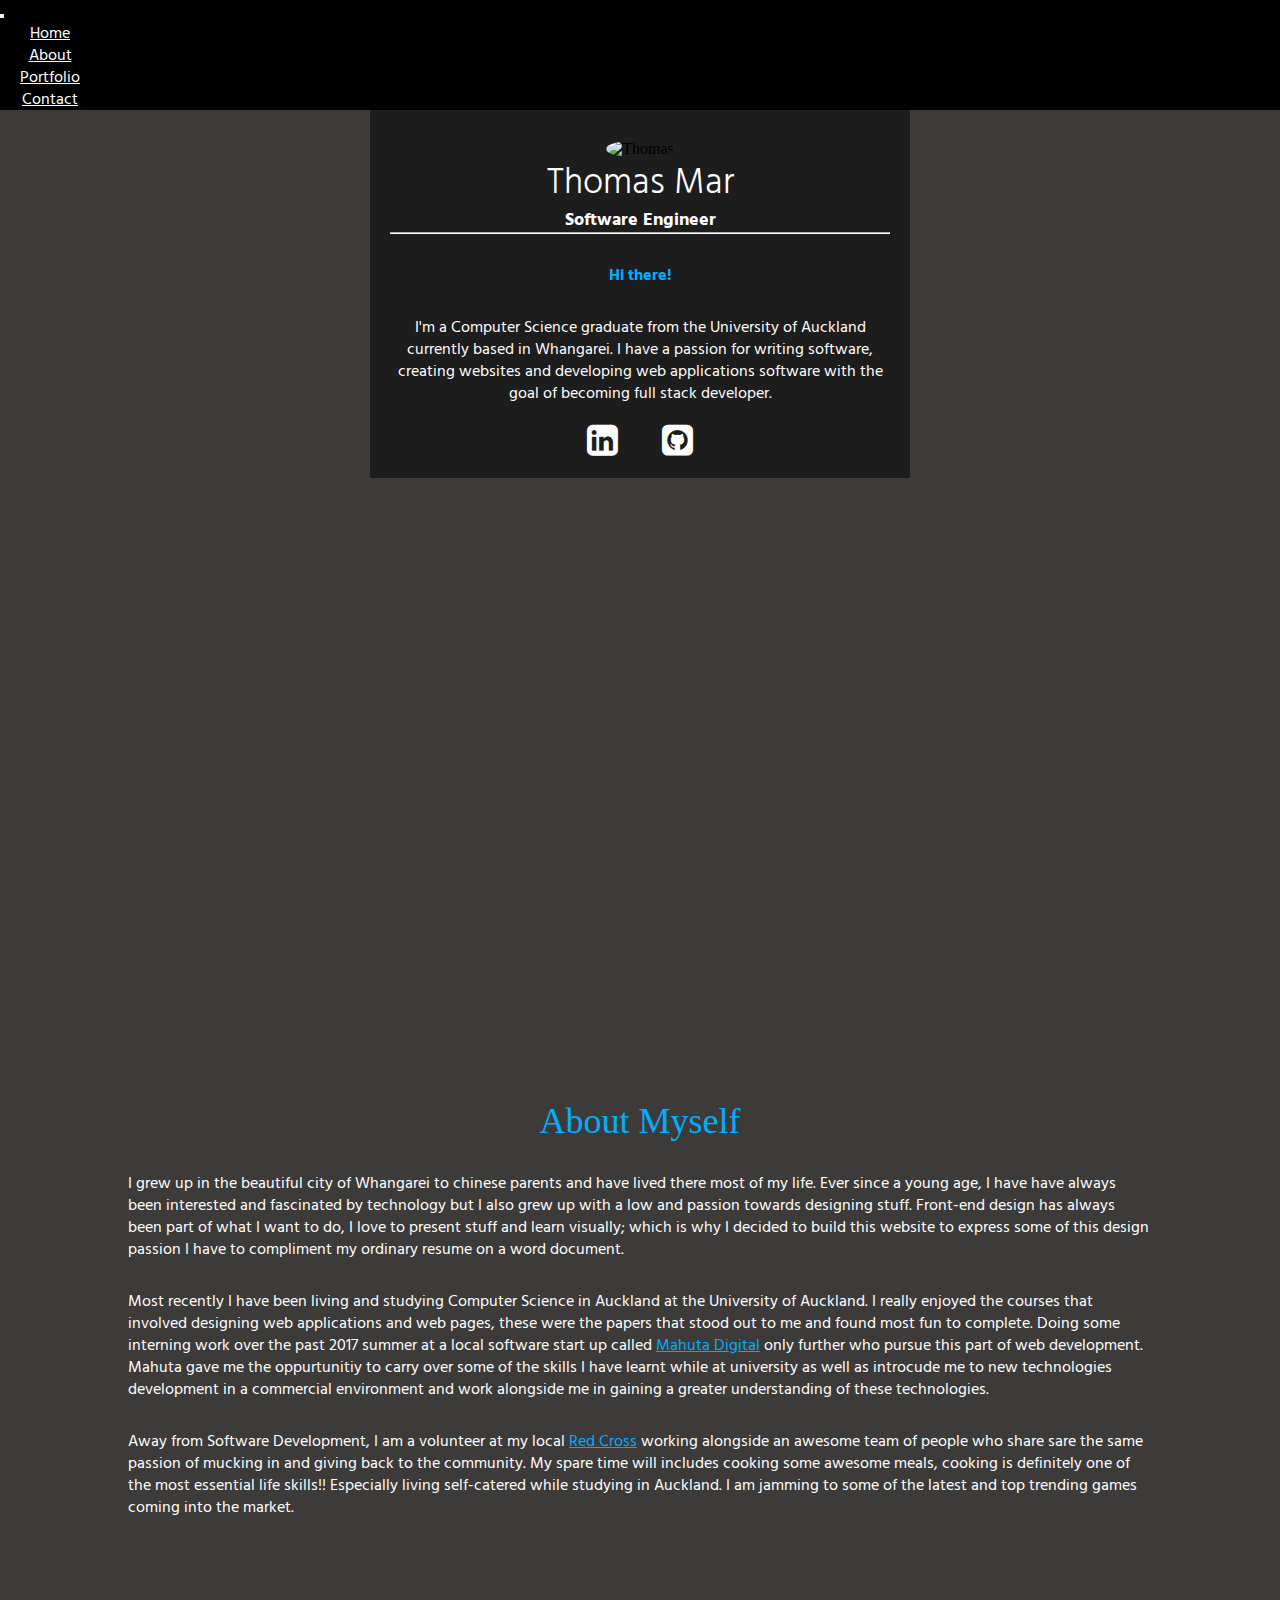
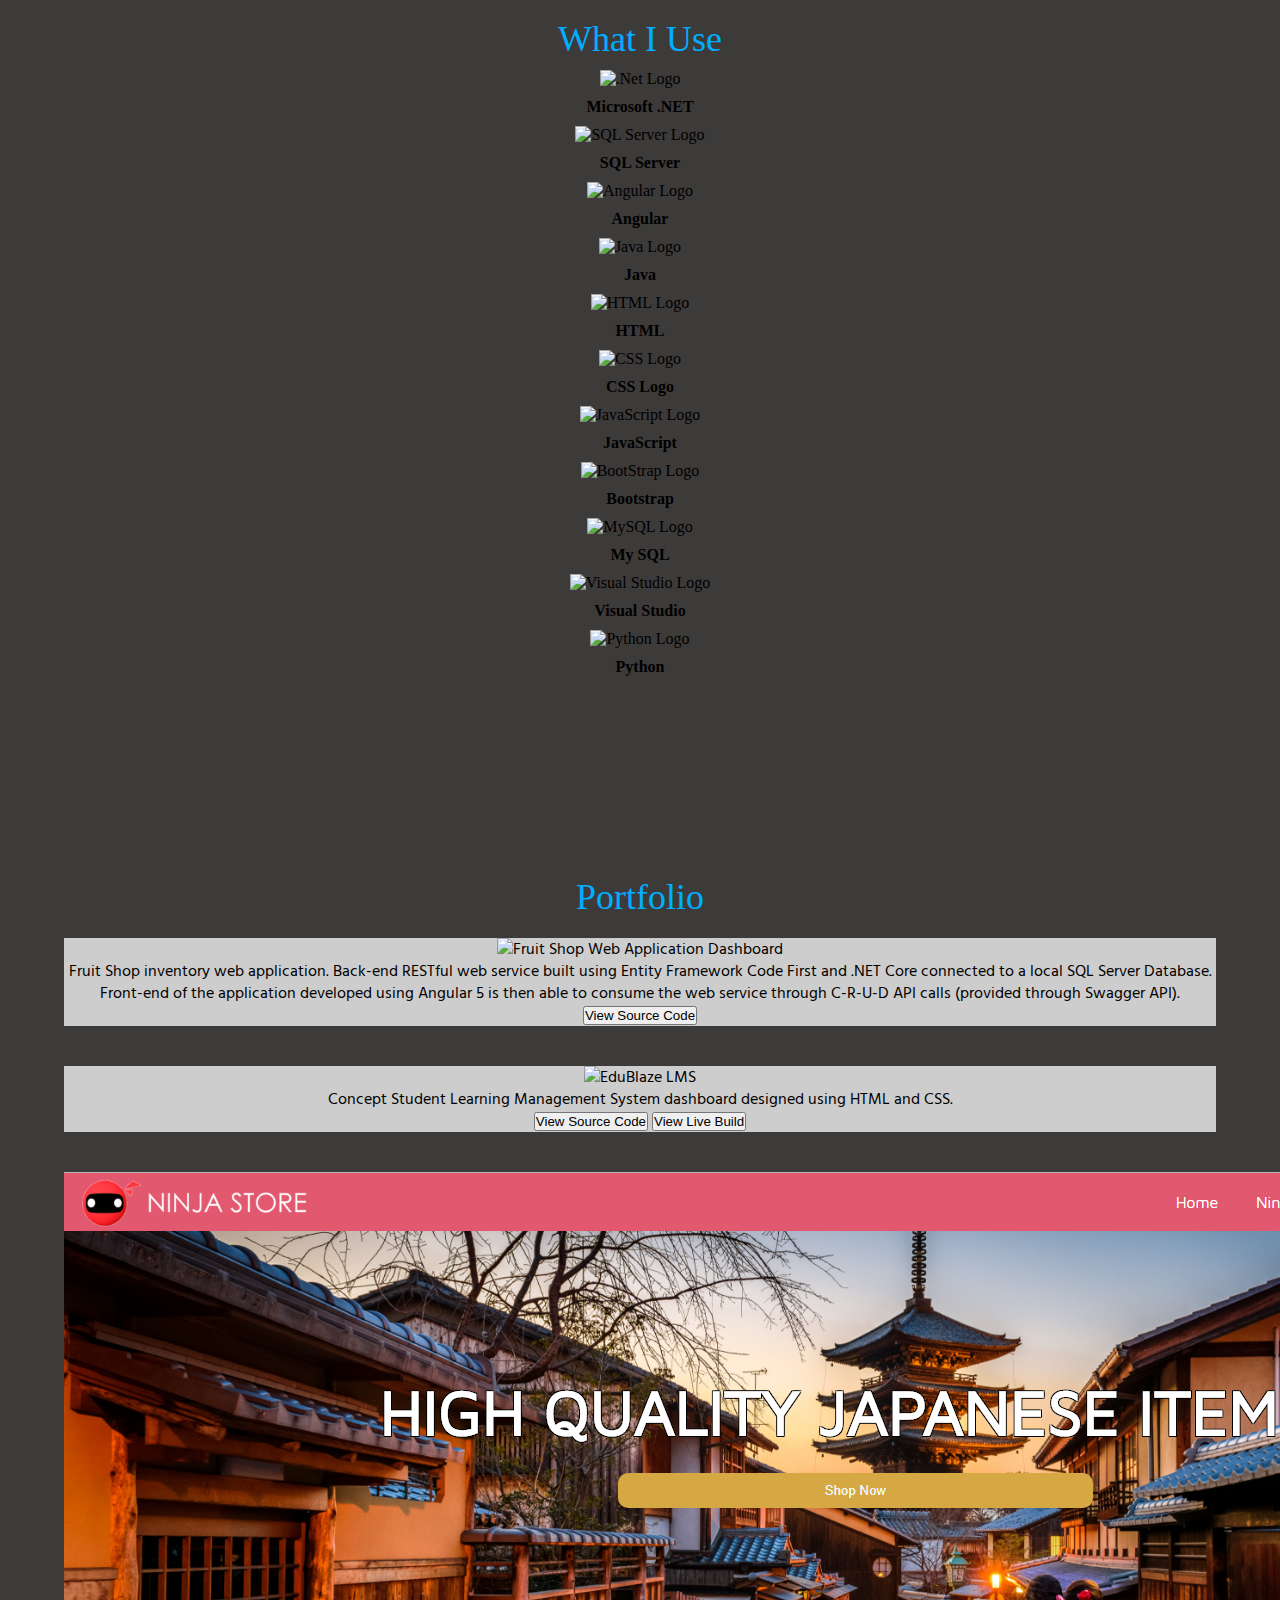
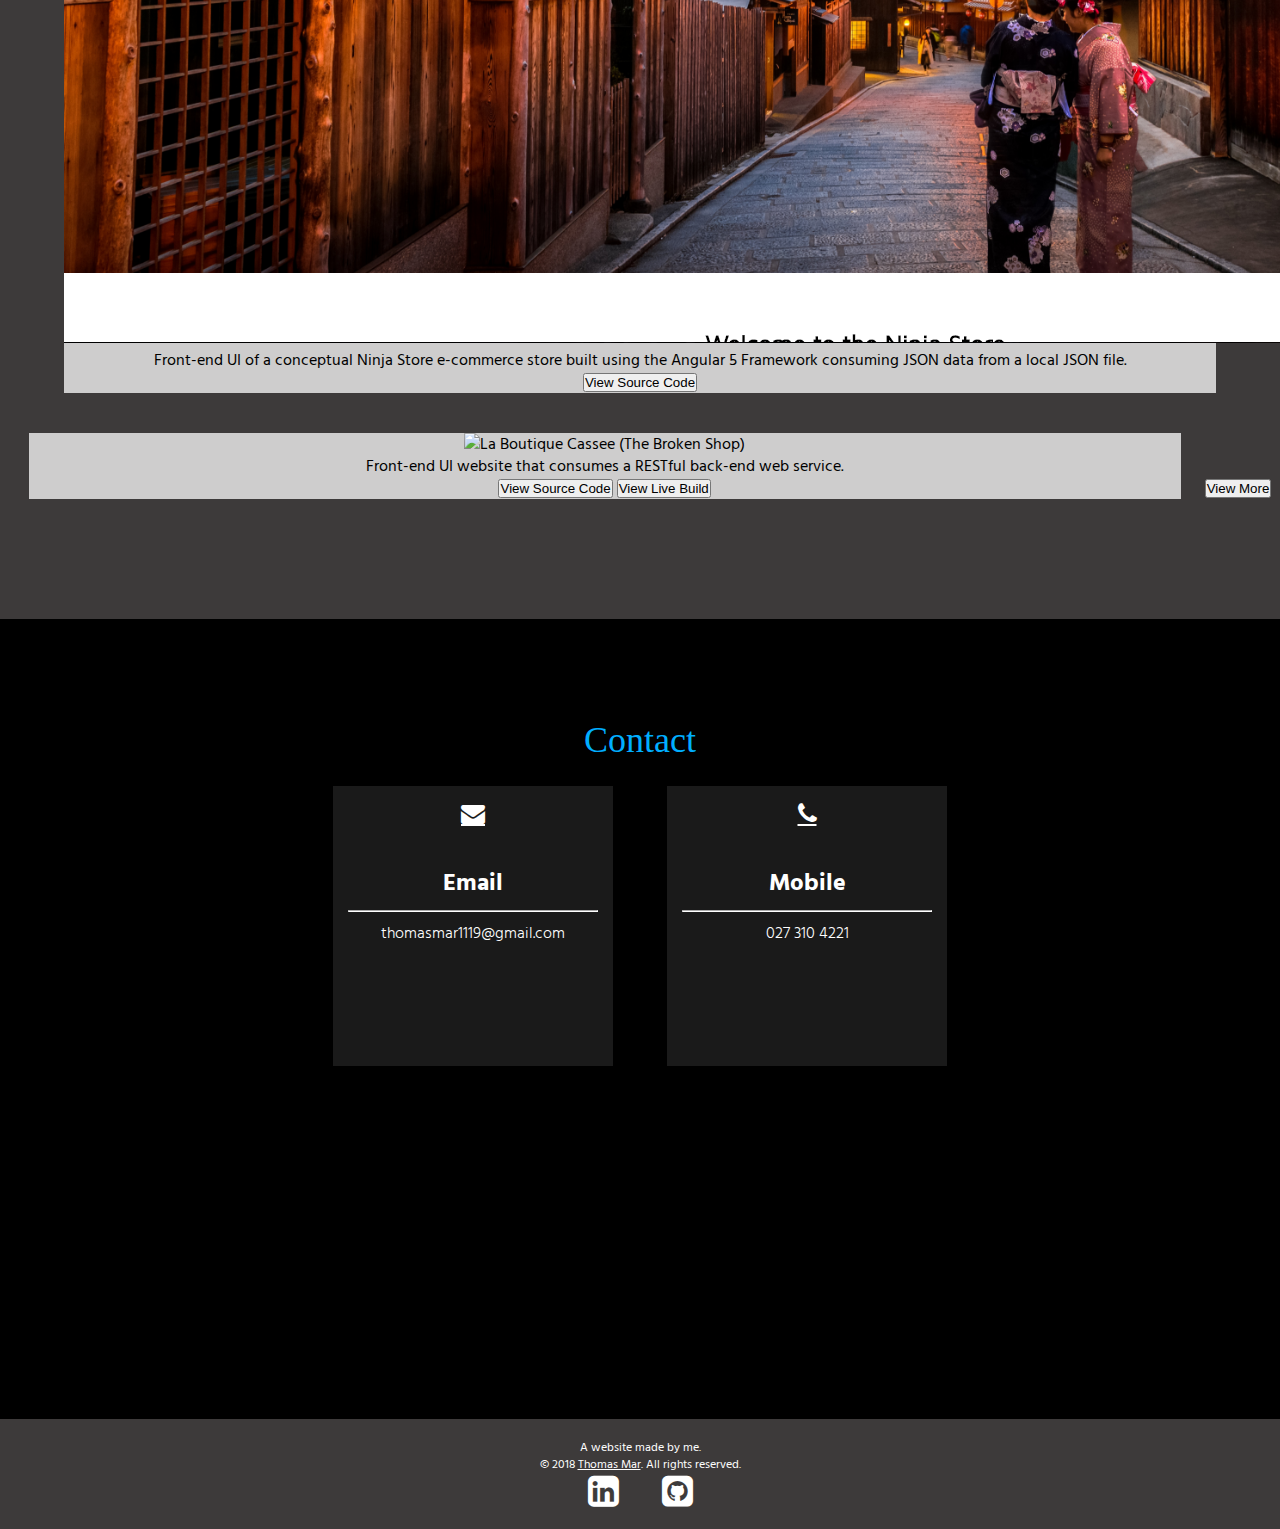
==== commit dd41612d: "Update index.html" ====
--- a/index.html
+++ b/index.html
@@ -64,7 +64,7 @@
 
                     <div class="card-body">
                         <h1>Thomas Mar</h1>
-                        <h5>Software Developer</h5>
+                        <h5>Software Engineer</h5>
                         <hr>
                         <p style="color: rgb(0, 174, 255);">
                             <b>Hi there!</b>
@@ -283,4 +283,4 @@
         });
     </script>
 
-</body>+</body>
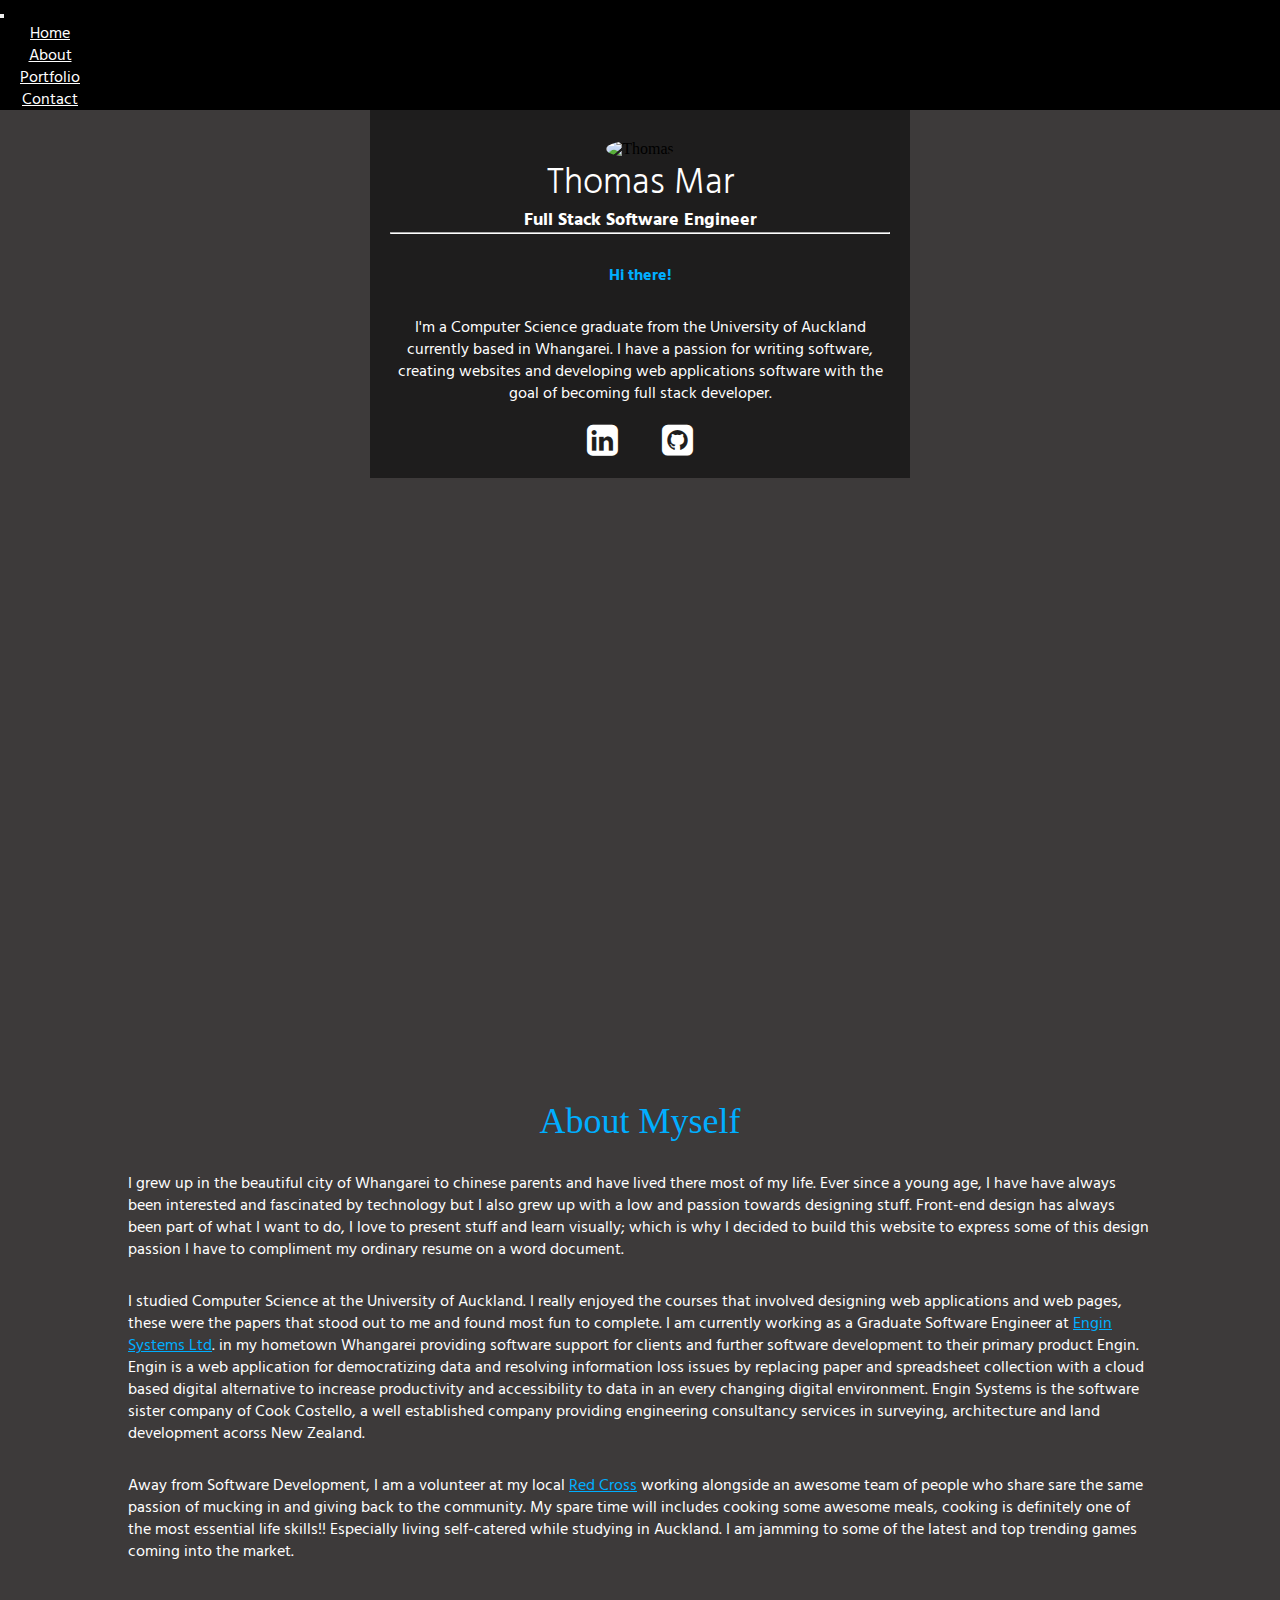
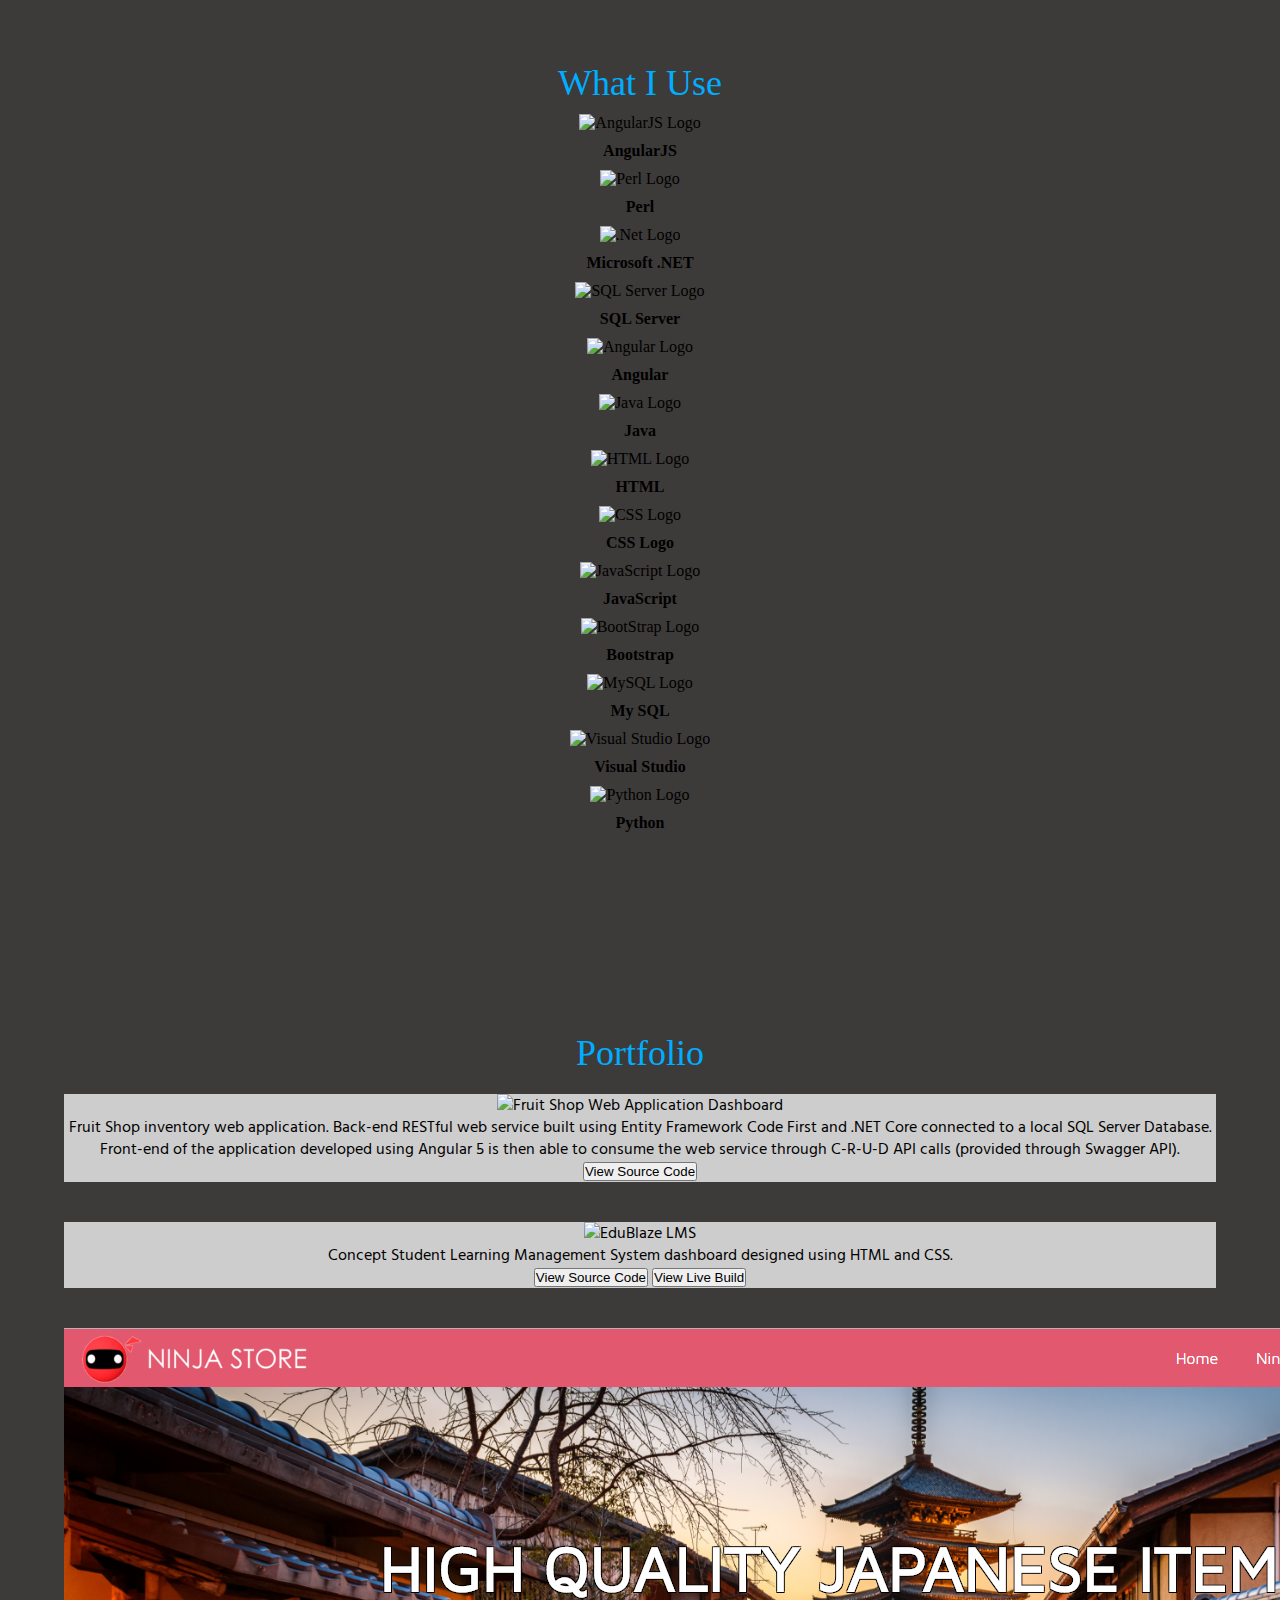
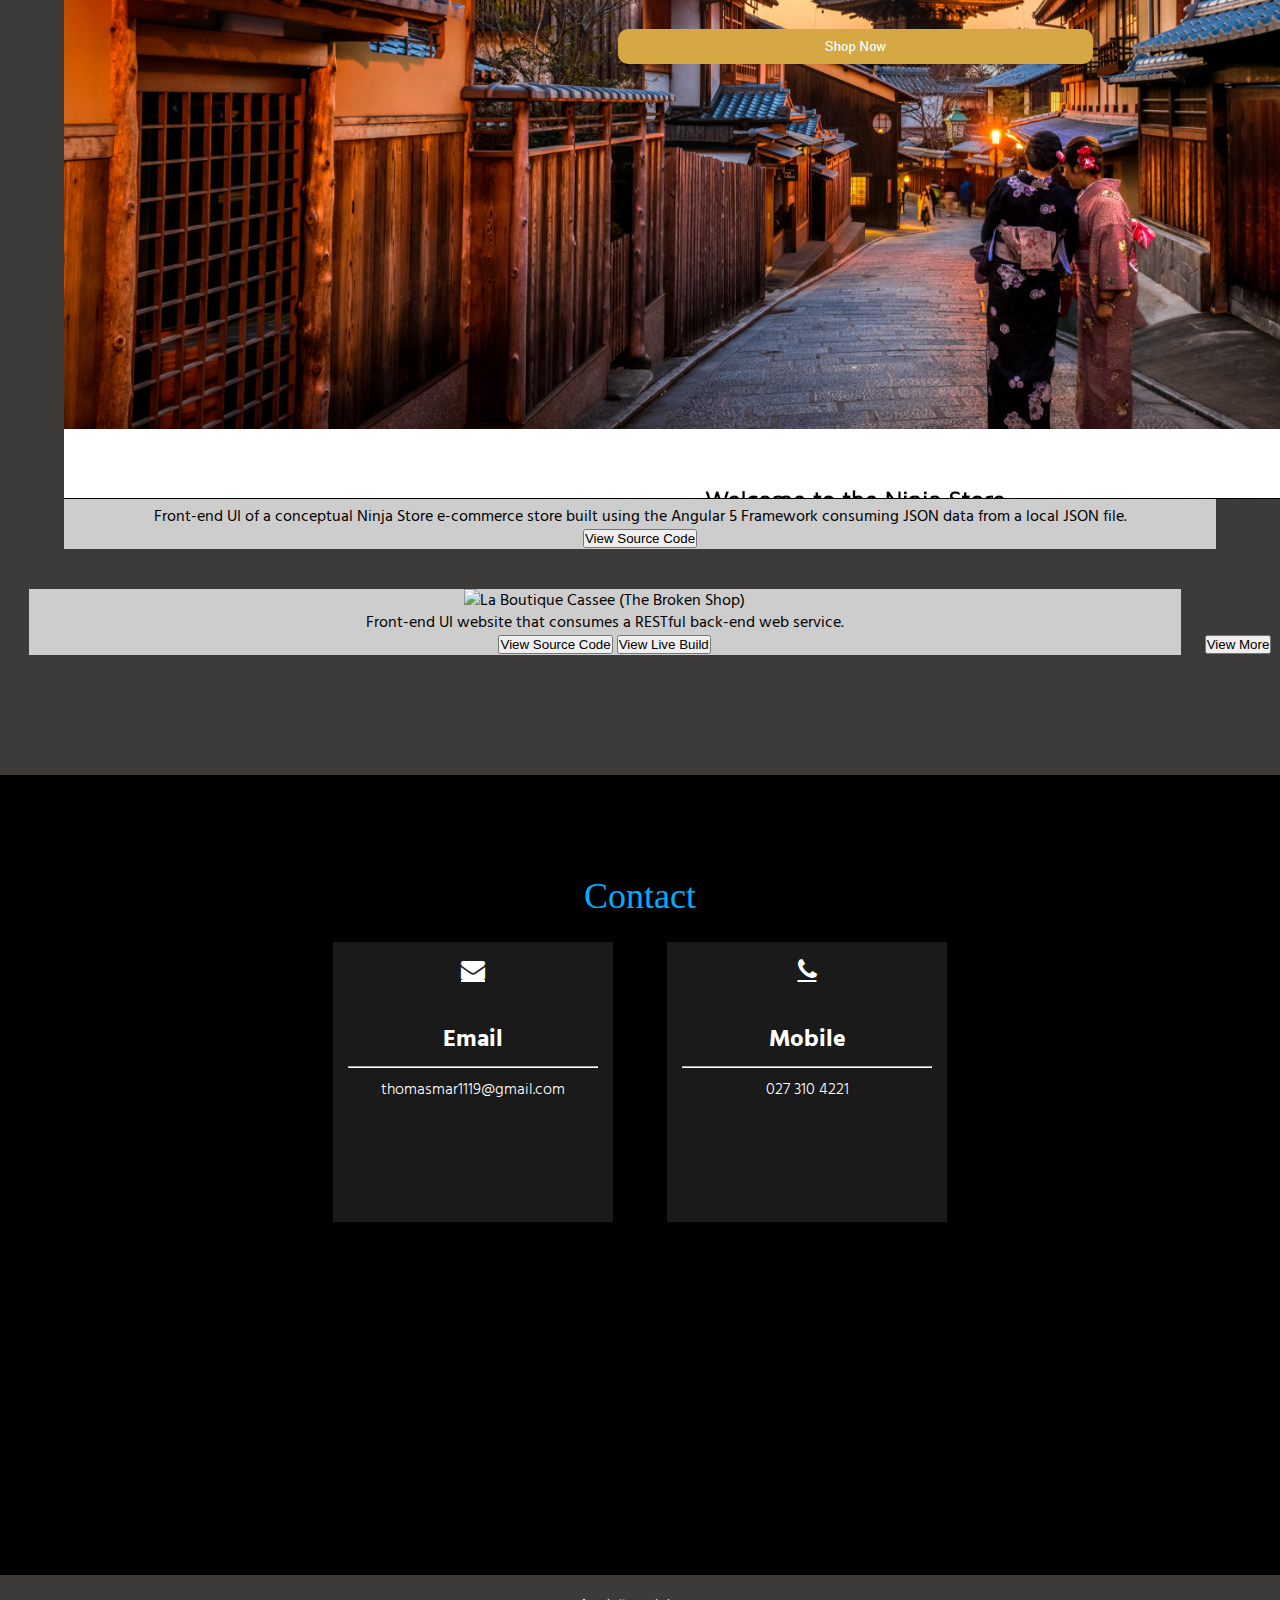
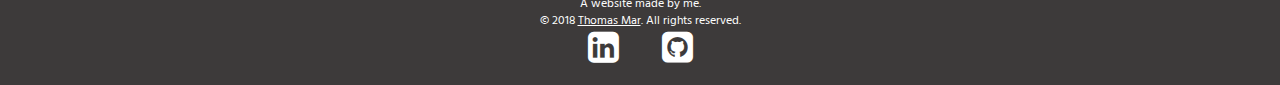
==== commit dca64a2d: "Update index.html" ====
--- a/index.html
+++ b/index.html
@@ -60,11 +60,11 @@
         <div class="section" id="intro">
             <div class="intro">
                 <div class="card">
-                    <img src="images/me.jpg" alt="Thomas">
+                    <img src="images/me_2019.jpg" alt="Thomas">
 
                     <div class="card-body">
                         <h1>Thomas Mar</h1>
-                        <h5>Software Engineer</h5>
+                        <h5>Full Stack Software Engineer</h5>
                         <hr>
                         <p style="color: rgb(0, 174, 255);">
                             <b>Hi there!</b>
@@ -96,14 +96,13 @@
                         document.
                     </p>
                     <p>
-                        Most recently I have been living and studying Computer Science in Auckland at the University of Auckland. I really enjoyed
+                        I studied Computer Science at the University of Auckland. I really enjoyed
                         the courses that involved designing web applications and web pages, these were the papers that stood
-                        out to me and found most fun to complete. Doing some interning work over the past 2017 summer at
-                        a local software start up called
-                        <a href="https://mahuta.io">Mahuta Digital</a>
-                        only further who pursue this part of web development. Mahuta gave me the oppurtunitiy to carry over some of the skills I
-                        have learnt while at university as well as introcude me to new technologies development in a commercial
-                        environment and work alongside me in gaining a greater understanding of these technologies.
+                        out to me and found most fun to complete. 
+                        I am currently working as a Graduate Software Engineer at <a href="https://engin.systems">Engin Systems Ltd</a>. in my hometown Whangarei providing software support for clients and further software development to their primary product Engin.
+                        Engin is a web application for democratizing data and resolving information loss issues by replacing paper and spreadsheet collection with a cloud based digital alternative to increase productivity and accessibility to data in an every changing digital environment.
+                        Engin Systems is the software sister company of Cook Costello, a well established company providing engineering consultancy services in surveying, architecture and land development acorss New Zealand.
+                  
                     </p>
                     <p>
                         Away from Software Development, I am a volunteer at my local <a href="https://www.redcross.org.nz/">Red Cross</a> working alongside an awesome team of people who share
@@ -116,6 +115,14 @@
             <section id="whatIUse">
                 <h2>What I Use</h2>
                 <div class="about">
+                    <div class="tech-card">
+                        <img src="images/angularjs.png" alt="AngularJS Logo">
+                        <h4>AngularJS</h4>
+                    </div>
+                    <div class="tech-card">
+                        <img src="images/perl.png" alt="Perl Logo">
+                        <h4>Perl</h4>
+                    </div>
                     <div class="tech-card">
                         <img src="images/dotnet-logo.png" alt=".Net Logo">
                         <h4>Microsoft .NET</h4>
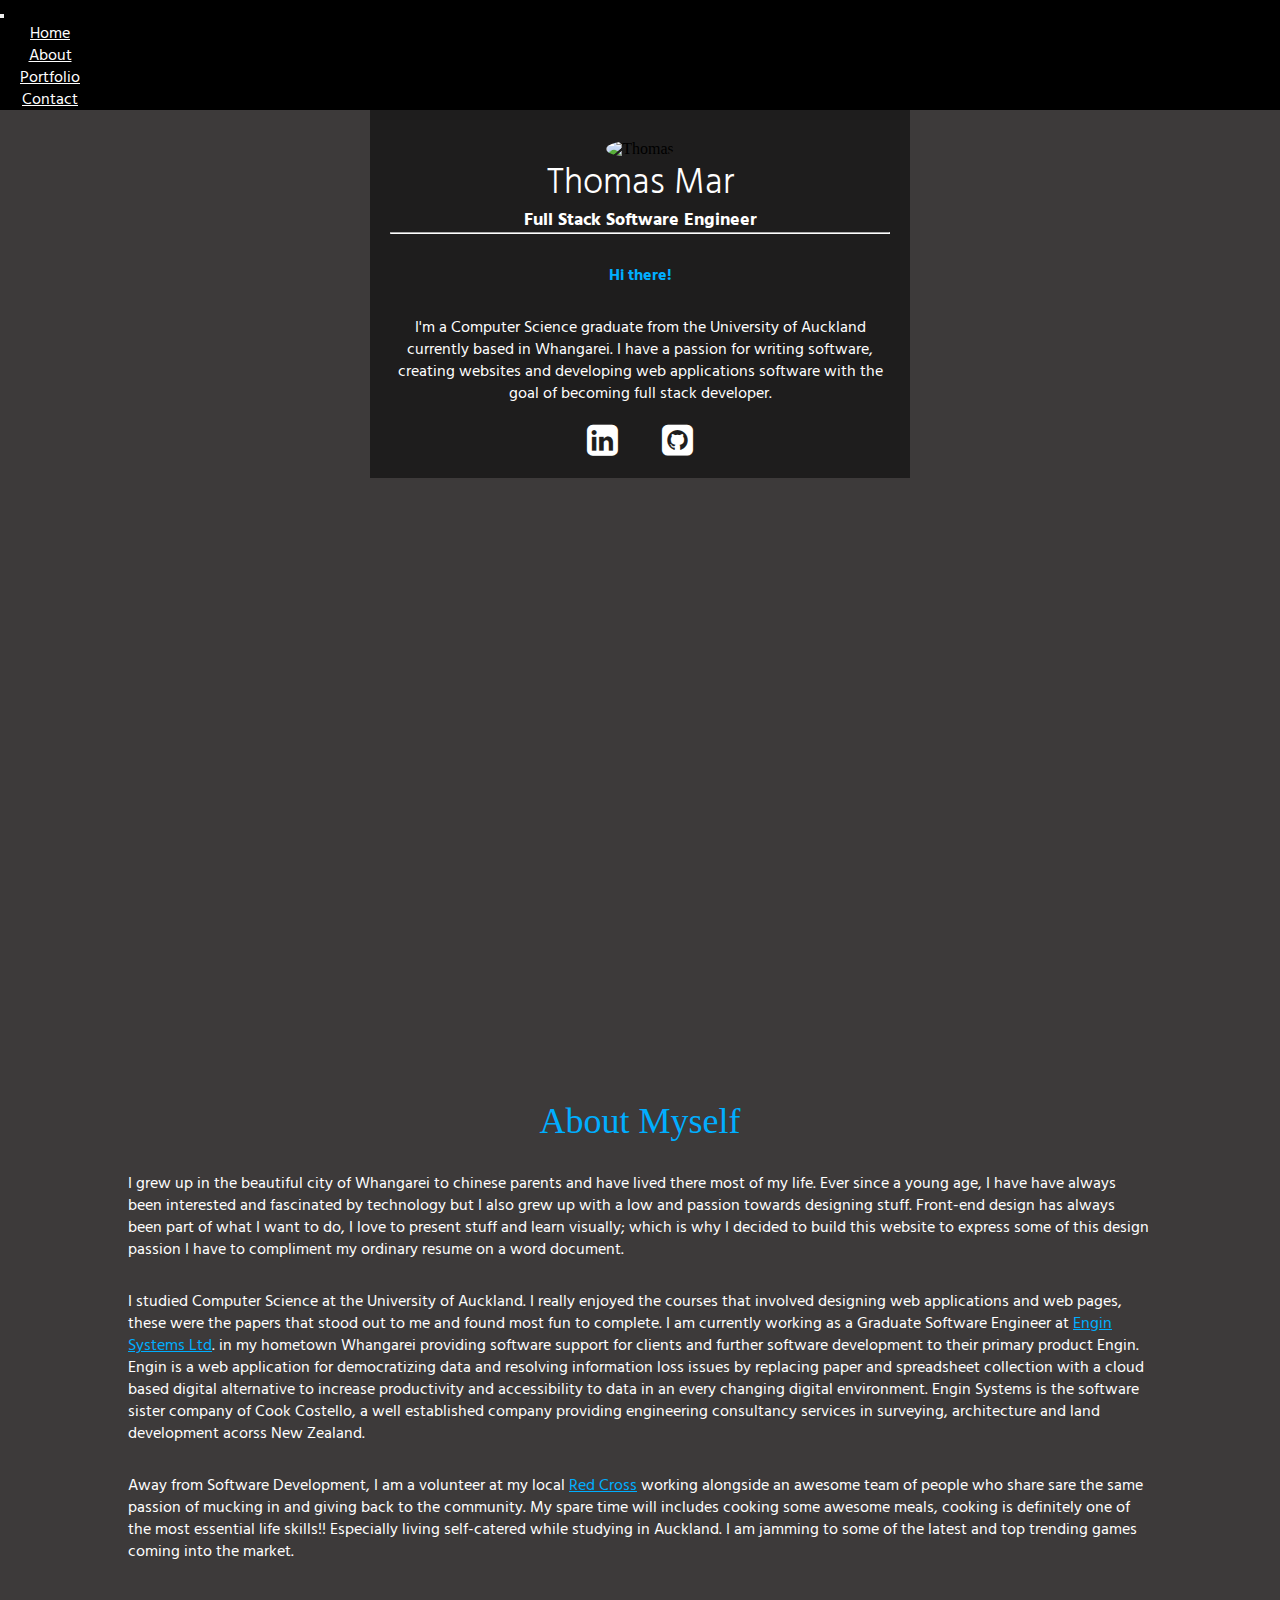
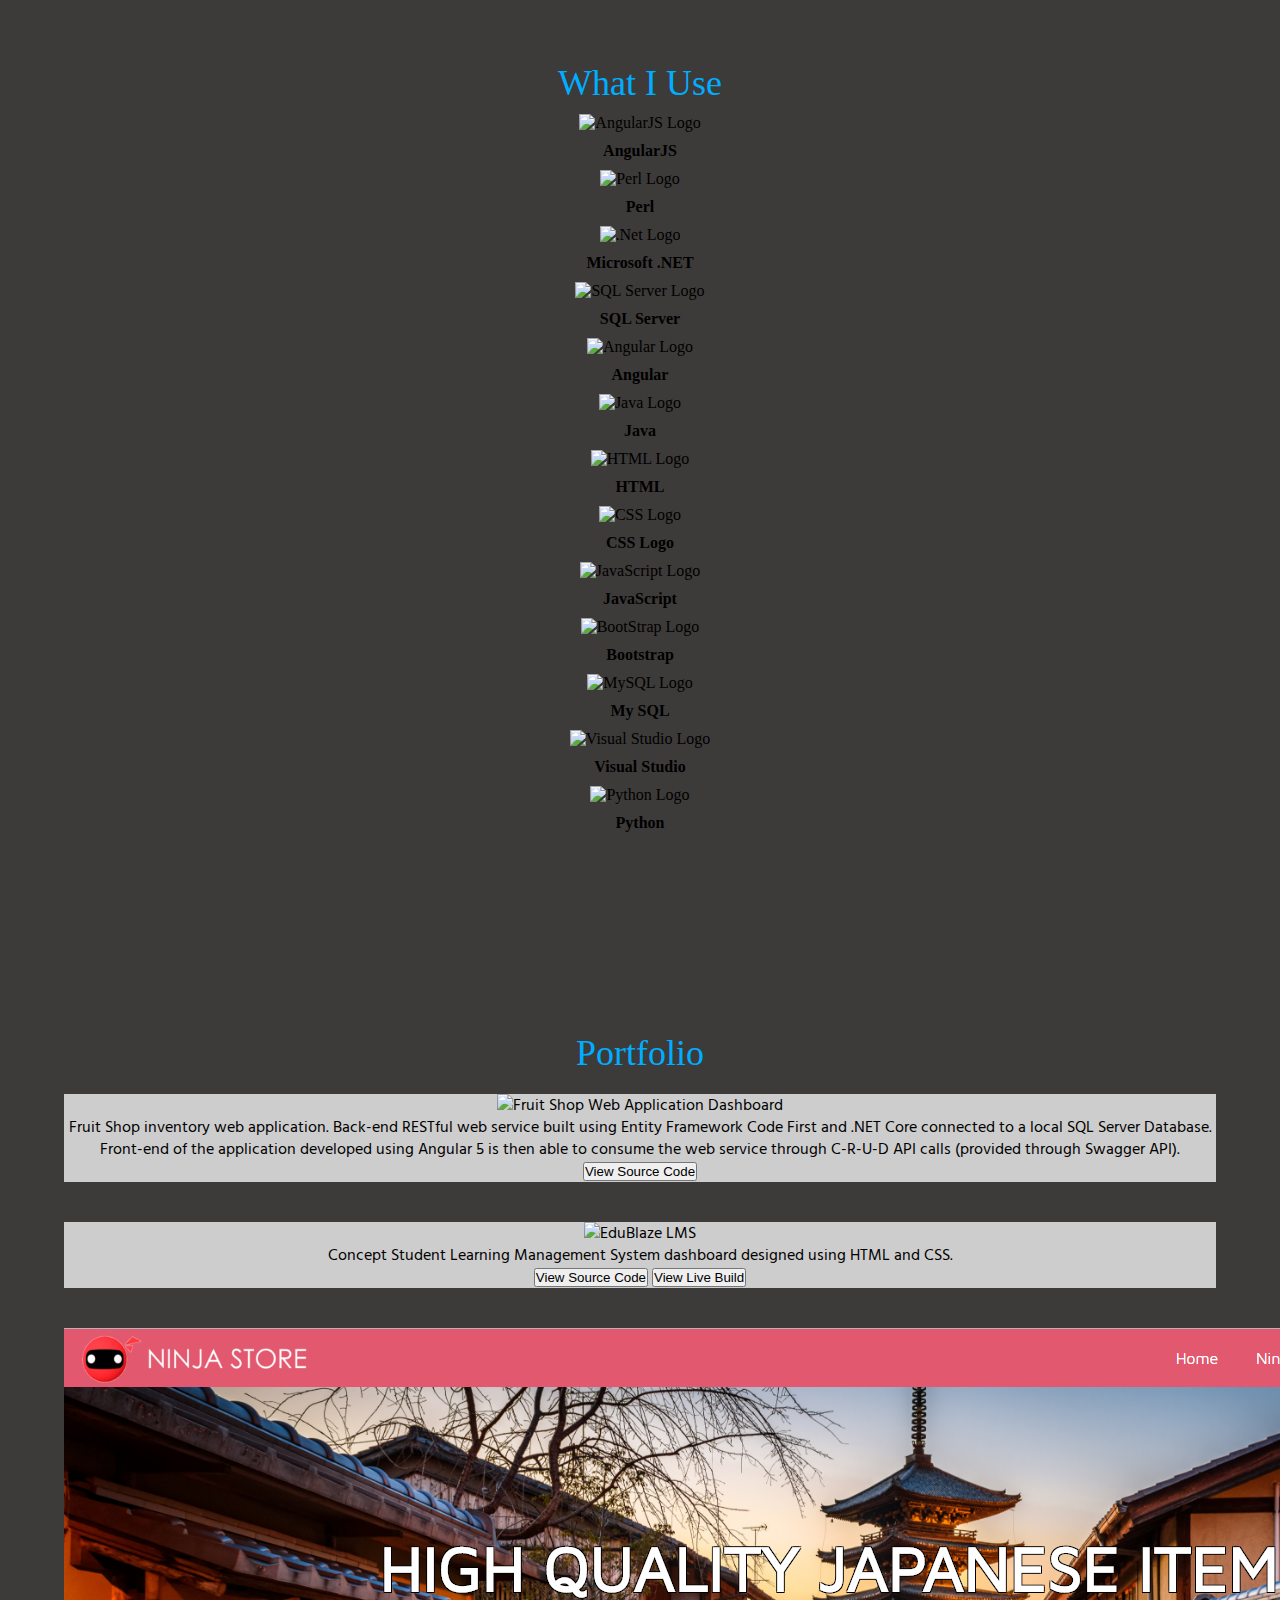
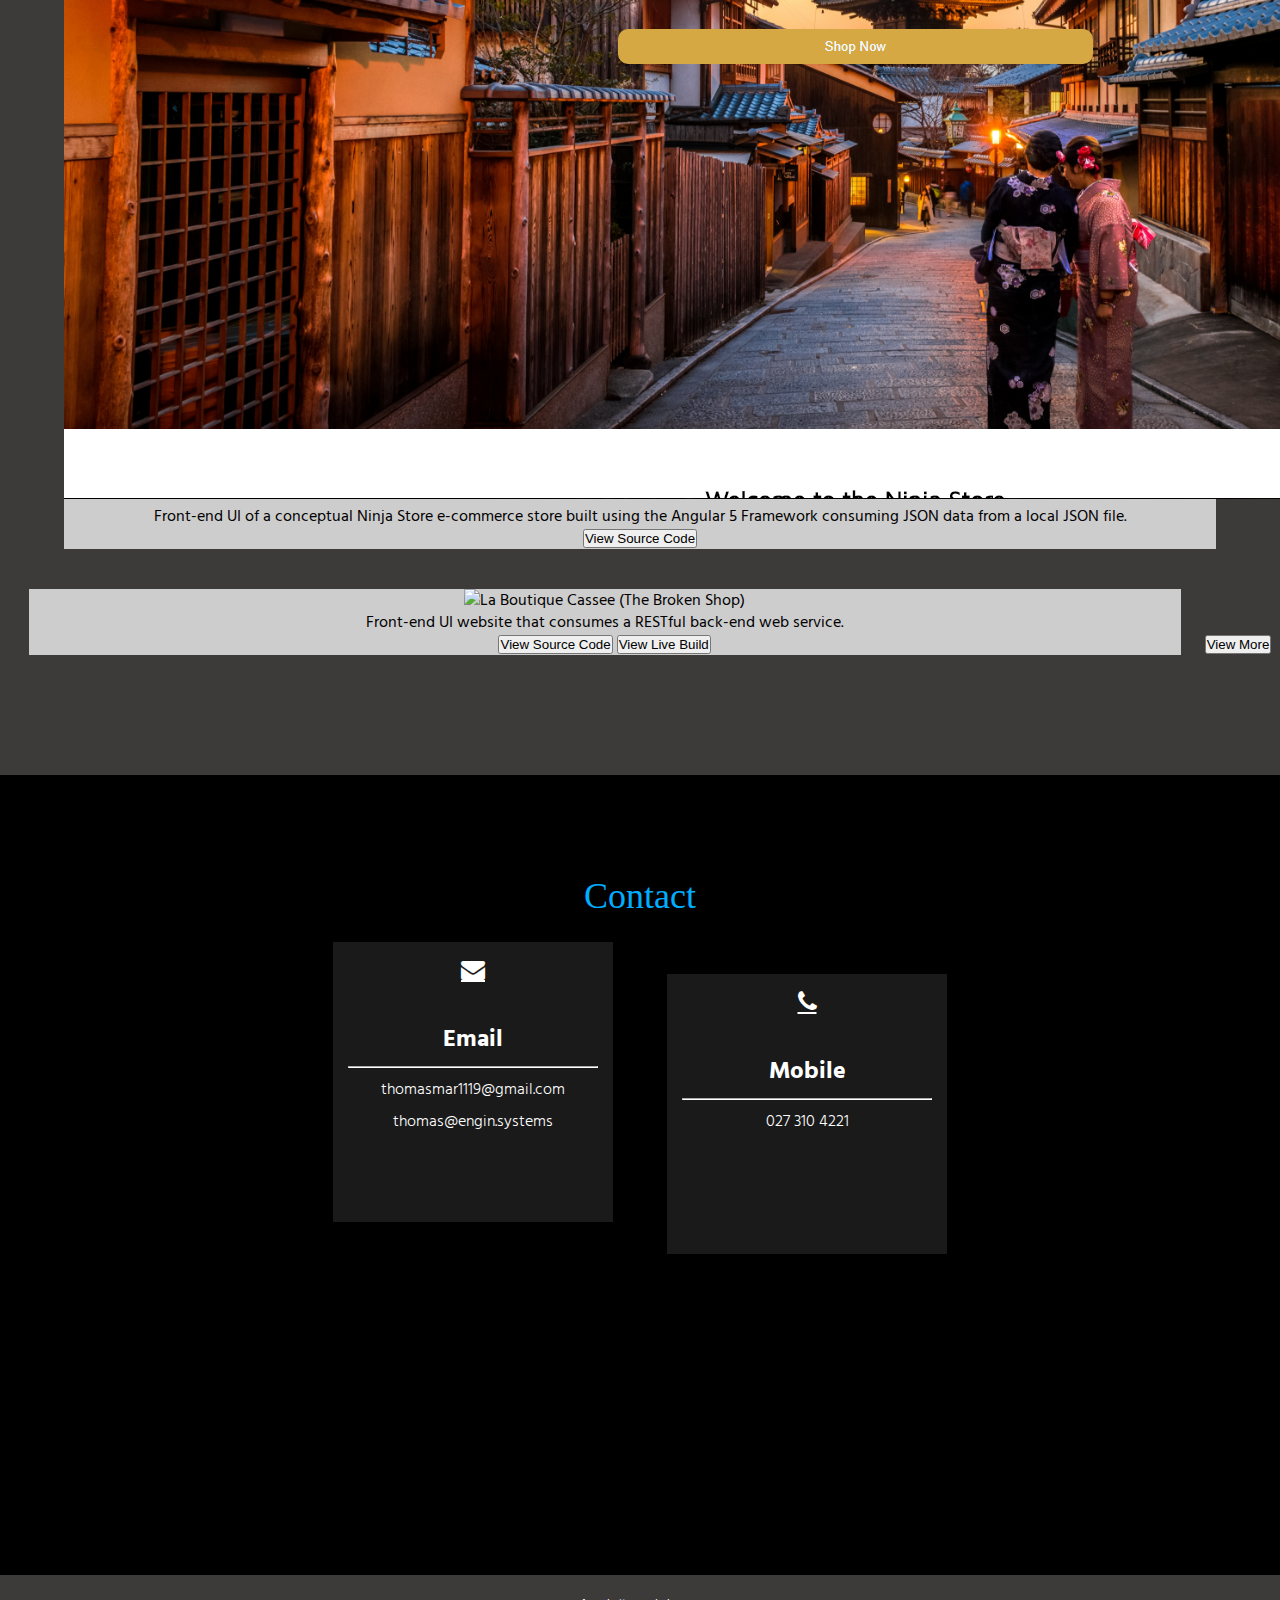
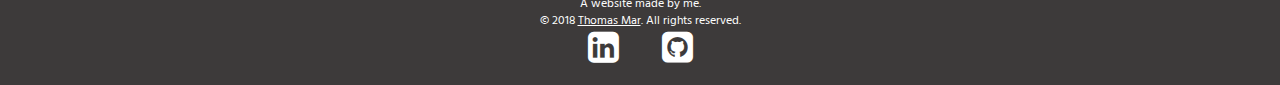
==== commit 86c58af9: "Update index.html" ====
--- a/index.html
+++ b/index.html
@@ -252,6 +252,8 @@
                     <h5>Email</h5>
                     <hr>
                     <p>thomasmar1119@gmail.com</p>
+                    <p>thomas@engin.systems</p>
+
                 </div>
 
                 <div class="detail">
